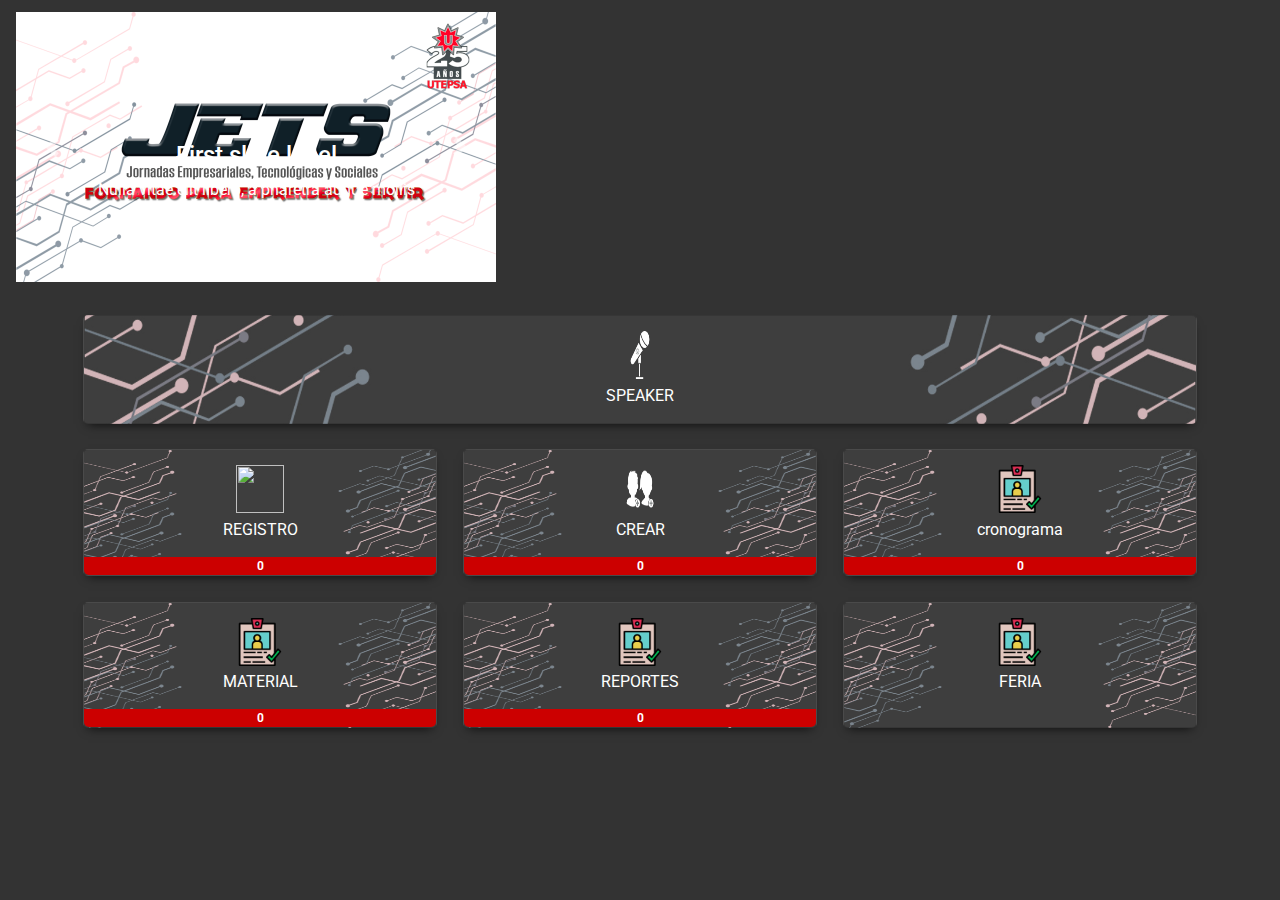
==== index.html @ b6a655db "26/07/2019 12:28" ====
<!DOCTYPE html>
<html lang="en">

<head>
  <meta charset="UTF-8">
  <meta name="viewport" content="width=device-width, initial-scale=1.0">
  <meta http-equiv="X-UA-Compatible" content="ie=edge">
  <title>JETS</title>
  <!-- External -->
  <link rel="stylesheet" href="./external/css/gijgo.min.css">
  <link rel="stylesheet" href="./external/css/bootstrap.min.css">
  <link rel="stylesheet" href="./external/css/bootstrap-grid.min.css">
  <link rel="stylesheet" href="./external/css/bootstrap-reboot.min.css">

  <!-- JETS -->
  <link rel="stylesheet" href="./css/principal.css">
  <link rel="stylesheet" href="./css/cuentaRegresiva.css">
  <link rel="stylesheet" href="./css/loader.css">
  <!-- <link rel="stylesheet" href="./css/cronograma.css"> -->
  <!-- Jquery -->
  <script src="./external/js/jquery-3.4.1.min.js"></script>
  <!-- jspdf nesesario -->
  <script type="text/javascript" src="https://cdnjs.cloudflare.com/ajax/libs/Base64/1.0.2/base64.js"></script>
  <script type="text/javascript" src="https://cdnjs.cloudflare.com/ajax/libs/sprintf/1.1.2/sprintf.js"></script>
  <script src="https://cdnjs.cloudflare.com/ajax/libs/jspdf/1.5.3/jspdf.debug.js"></script>
  <script type="text/javascript" src="https://cdnjs.cloudflare.com/ajax/libs/jspdf/1.5.3/jspdf.min.js"></script>
  
</head>

<body>
  <div class="loader-page"></div>
  <header>
    <ol class="breadcrumb">
      <div class="bd-example">
        <div id="carouselExampleCaptions" class="carousel slide" data-ride="carousel">
          <!-- <ol class="carousel-indicators">
                <li data-target="#carouselExampleCaptions" data-slide-to="0" class="active"></li>
                <li data-target="#carouselExampleCaptions" data-slide-to="1"></li>
                <li data-target="#carouselExampleCaptions" data-slide-to="2"></li>
              </ol> -->
          <div class="carousel-inner">
            <div class="carousel-item active">
              <img src="./img/Arte 3.jpg" class="d-block w-100 video" alt="...">
              <div class="carousel-caption d-none d-md-block">
                <h5>First slide label</h5>
                <p>Nulla vitae elit libero, a pharetra augue mollis interdum.</p>
              </div>
            </div>

            <div class="carousel-item">
              <img src="./img/Arte 1.jpg" class="d-block w-100 video" alt="...">
              <div class="carousel-caption d-none d-md-block">
                <h5>Third slide label</h5>
                <p>Praesent commodo cursus magna, vel scelerisque nisl consectetur.</p>
              </div>
            </div>

          </div>
          <a class="carousel-control-prev" href="#carouselExampleCaptions" role="button" data-slide="prev">
            <span class="carousel-control-prev-icon" aria-hidden="true"></span>
            <span class="sr-only">Previous</span>
          </a>
          <a class="carousel-control-next" href="#carouselExampleCaptions" role="button" data-slide="next">
            <span class="carousel-control-next-icon" aria-hidden="true"></span>
            <span class="sr-only">Next</span>
          </a>
        </div>
      </div>
    </ol>
  </header>

  <main>
    <div id="clock"></div>
    <div class="container">
      <div class="row">
        <div class="col-12 separacion">
          <div class="card text-white bg-secondary card-button" id="speaker">
            <div class="card-body">
              <div class="car-flex">
                <img class="icon" src="./external/icons/2.png" alt="" srcset="">
              </div>
              <p class="card-text car-flex">SPEAKER</p>
            </div>
          </div>
        </div>

      </div>
    </div>

    <div class="container">
      <div class="row">
        <div class="col-4 separacion">
          <div class="card text-white bg-secondary card-button reg" data-toggle="modal" data-target="#registro">
            <div class="card-body">
              <div class="car-flex">
                <img class="icon" src="./external/icons/1.png" alt="" srcset="">
              </div>
              <p class="card-text car-flex">REGISTRO</p>
            </div>
            <span id="totalreg" class="badge badge-danger badge-down">0</span>
          </div>
        </div>
        <div class="col-4 separacion">
          <div class="card text-white bg-secondary card-button reg" data-toggle="modal" data-target="#crearCuenta">
            <div class="card-body">
              <div class="car-flex">
                <img class="icon" src="./external/icons/3.png" alt="" srcset="">
              </div>
              <p class="card-text car-flex">CREAR</p>
            </div>
            <span id="totalcre" class="badge badge-danger badge-down" >0</span>
          </div>
        </div>
        <div class="col-4 separacion">
          <div class="card text-white bg-secondary card-button reg" id="cronograma">
            <div class="card-body">
              <div class="car-flex">
                <img class="icon" src="./external/icons/register.png" alt="" srcset=""></a>
              </div>
              <p class="card-text car-flex">cronograma</p>
            </div>
            <span class="badge badge-danger badge-down">0</span>
          </div>
        </div>
      </div>
    </div>

    <div class="container">
      <div class="row">
        <div class="col-4 separacion">
          <div class="card text-white bg-secondary card-button reg" data-toggle="modal" data-target="#material">
            <div class="card-body">
              <div class="car-flex">
                <img class="icon" src="./external/icons/register.png" alt="" srcset="">
              </div>
              <p class="card-text car-flex">MATERIAL</p>
            </div>
            <span id="totalreg" class="badge badge-danger badge-down">0</span>
          </div>
        </div>
        <div class="col-4 separacion">
          <div class="card text-white bg-secondary card-button reg" id="reportes">
            <div class="card-body">
              <div class="car-flex">
                <img class="icon" src="./external/icons/register.png" alt="" srcset="">
              </div>
              <p class="card-text car-flex">REPORTES</p>
            </div>
            <span id="totalreg" class="badge badge-danger badge-down">0</span>
          </div>
        </div>
        <div class="col-4 separacion">
          <div class="card text-white bg-secondary card-button reg" id="feria">
            <div class="card-body">
              <div class="car-flex">
                <img class="icon" src="./external/icons/register.png" alt="" srcset="">
              </div>
              <p class="card-text car-flex">FERIA</p>
            </div>
            <span id="totalreg" class="badge badge-danger badge-down borrar-bagde">0</span>
          </div>
        </div>
      </div>
    </div>



    <div class="modal fade" id="registro" tabindex="-1" role="dialog" aria-labelledby="exampleModalCenterTitle"
      aria-hidden="true">
      <div class="modal-dialog modal-dialog-centered" role="document">
        <div class="modal-content">
          <div class="modal-header">
            <h5 class="modal-title" id="exampleModalCenterTitle">REGISTRO</h5>
            <button type="button" class="close" data-dismiss="modal" aria-label="Close">
              <span aria-hidden="true">&times;</span>
            </button>
          </div>
          <div class="modal-body">
            <!-- <div class="flex-2">
                      <button type="button" class="btn btn-warning btn-2">Escanear</button>
                      
                  </div> -->

            <form>
              <div class="form-row ">
                <div class="col-6 separacion">
                  <button type="button" id="scan" class="btn btn-warning btn-full-width">Escanear</button>
                </div>
                <div class="col-6 separacion">
                  <input type="text" class="form-control" id="digitos" placeholder="Registro o CI">
                </div>
                <div class="col-12 separacion">
                  <button type="button" id="verificar" class="btn btn-primary form-control">Verificar</button>
                </div>
              </div>
              <span aria-hidden="true">&times;</span>

              <div class="form-row">
                <div class="col-12">
                  <h4 class="car-flex">Registrado: No</h4>
                </div>
              </div>
              <span aria-hidden="true">&times;</span>

              <div class="form-row " id="datos">
                <div class="col-3 separacion">
                  <label for="name" class="col-form-label">Nombre: </label>
                </div>
                <div class="col-9 separacion">
                  <input type="text" class="form-control" placeholder="Nombre" disabled="">
                </div>
                <div class="col-3 separacion">
                  <label for="name" class="col-form-label">Paterno: </label>
                </div>
                <div class="col-9 separacion">
                  <input type="text" class="form-control" placeholder="Apellido Paterno" disabled="">
                </div>
                <div class="col-3 separacion">
                  <label for="name" class="col-form-label">Materno: </label>
                </div>
                <div class="col-9 separacion">
                  <input type="text" class="form-control" placeholder="Apellido Materno" disabled="">
                </div>
                <div class="col-3 separacion">
                  <label for="name" class="col-form-label">CI: </label>
                </div>
                <div class="col-9 separacion">
                  <input type="text" class="form-control" placeholder="CI" disabled="">
                </div>
              </div>
            </form>

          </div>

          <div class="modal-footer ">
            <div class="form-row ">
              <div class="col-12 separacion ">
                <button type="button" id="credencial" class="btn btn-primary form-control">Credencial</button>
              </div>
              <div class="col-6 separacion">
                <button type="button" class="btn btn-secondary btn-full" data-dismiss="modal">Cancelar</button>

              </div>
              <div class="col-6 separacion">
                <button type="button" id="reg" class="btn btn-primary btn-full">Registrar</button>

              </div>
            </div>

          </div>
        </div>
      </div>
    </div>


    <div class="modal fade" id="crearCuenta" tabindex="-1" role="dialog" aria-labelledby="exampleModalCenterTitle"
      aria-hidden="true">
      <div class="modal-dialog modal-dialog-centered" role="document">
        <div class="modal-content">
          <div class="modal-header">
            <h5 class="modal-title" id="exampleModalCenterTitle">REGISTRO</h5>
            <button type="button" class="close" data-dismiss="modal" aria-label="Close">
              <span aria-hidden="true">&times;</span>
            </button>
          </div>
          <div class="modal-body">
            <!-- <div class="flex-2">
                      <button type="button" class="btn btn-warning btn-2">Escanear</button>
                      
                  </div> -->

            <form>
              <div class="form-row">
                <div class="col-3 separacion">
                  <label for="name" class="col-form-label">Nombre:</label>
                </div>
                <div class="col-9 separacion">
                  <input type="text" class="form-control" id="name" autocomplete="off" placeholder="Nombre">
                </div>
                <div class="col-3 separacion">
                  <label for="name" class="col-form-label">Paterno:</label>
                </div>
                <div class="col-9 separacion">
                  <input type="etextmail" class="form-control" id="paterno" autocomplete="off" placeholder="Apellido Paterno">
                </div>
                <div class="col-3 separacion">
                  <label for="name" class="col-form-label">Materno:</label>
                </div>
                <div class="col-9 separacion">
                  <input type="text" class="form-control" id="materno" autocomplete="off" placeholder="Apellido Materno">
                </div>
                <div class="col-3 separacion">
                  <label for="name" class="col-form-label">Genero:</label>
                </div>
                <div class="col-9 separacion">
                  <div class="custom-control custom-radio">
                    <input type="radio" id="M" name="customRadio" class="custom-control-input" checked="">
                    <label class="custom-control-label" for="M">Masculino</label>
                  </div>
                  <div class="custom-control custom-radio">
                    <input type="radio" id="F" name="customRadio" class="custom-control-input">
                    <label class="custom-control-label" for="F">Femenino</label>
                  </div>
                </div>
                <div class="col-3 separacion">
                  <label for="name" class="col-form-label">CI:</label>
                </div>
                <div class="col-9 separacion">
                  <input type="number" class="form-control" id="ci" autocomplete="off" placeholder="CI">
                </div>
                <div class="col-3 separacion">
                  <label for="name" class="col-form-label">Fecha:</label>
                </div>
                <div class="col-9 separacion">
                  <input id="datepicker" />
                </div>

                <div class="col-3 separacion">
                  <label for="name" class="col-form-label">Telefono:</label>
                </div>
                <div class="col-9 separacion">
                  <input type="number" class="form-control" id="phone" autocomplete="off" placeholder="Telefono">
                </div>
                <div class="col-3 separacion">
                  <label for="name" class="col-form-label">Email</label>
                </div>
                <div class="col-9 separacion">
                  <input type="email" class="form-control" id="email" autocomplete="off" placeholder="Email">
                </div>
                <div class="col-3 separacion">
                  <label for="name" class="col-form-label">Tipo</label>
                </div>
                <div class="col-9 separacion">
                  <select class="custom-select" id="tipo" data-target="#participante" aria-expanded="false"
                    aria-controls="collapseExample">
                    <option value="11" selected="" disabled>Tipo de Usuario</option>
                    <option value="1">Estudiante</option>
                    <option value="4">Invitado</option>
                    <option value="5">Externo</option>
                    <option value="6">Conferenciasta</option>
                    <option value="7">Jurado</option>
                    <option value="3">Vip</option>
                    <option value="9">Jefe de Carrera</option>
                    <option value="8">Staff</option>
                    <option value="10">Administrador</option>
                  </select>
                </div>
              </div>
              <div class="collapse form-row " id="participante">
                <div class="col-3 separacion">
                  <label for="name" class="col-form-label">Registro:</label>
                </div>
                <div class="col-9 separacion">
                  <input type="text" class="form-control" id="registroEstudiante" autocomplete="off" placeholder="Registro">
                </div>
              </div>
              <div class="collapse form-row " id="noParticipante">
                <div class="col-3 separacion">
                  <label for="name" class="col-form-label">Descrip:</label>
                </div>
                <div class="col-9 separacion">
                  <textarea class="form-control" id="descripcion" autocomplete="off" rows="2" style="margin-top: 0px; margin-bottom: 0px; "
                    placeholder="Descripcion"></textarea>
                </div>
              </div>
            </form>
          </div>

          <div class="modal-footer ">
            <button type="button" class="btn btn-secondary btn-2" id="cancelar-Cuenta" data-dismiss="modal">Cancelar</button>
            <button type="button" id="crear" class="btn btn-primary btn-2">Crear</button>
          </div>
        </div>
      </div>
    </div>


    <div class="modal fade" id="material" tabindex="-1" role="dialog" aria-labelledby="exampleModalCenterTitle"
      aria-hidden="true">
      <div class="modal-dialog modal-dialog-centered" role="document">
        <div class="modal-content">
          <div class="modal-header">
            <h5 class="modal-title" id="exampleModalCenterTitle">MATERIAL</h5>
            <button type="button" class="close" data-dismiss="modal" aria-label="Close">
              <span aria-hidden="true">&times;</span>
            </button>
          </div>
          <div class="modal-body">
            <form>
              <div class="form-row ">
                <div class="col-6 separacion">
                  <button type="button" id="scan" class="btn btn-warning btn-full-width">Escanear</button>
                </div>
                <div class="col-6 separacion">
                  <input type="text" class="form-control" id="digitosM" autocomplete="off" placeholder="Registro o CI">
                </div>
                <div class="col-12 separacion">
                  <button type="button" id="verificarM" class="btn btn-primary form-control">Verificar</button>
                </div>
                <span aria-hidden="true">&times;</span>

                <div class="col-12 separacion">
                    <button type="button" id="Entregas" class="btn btn-primary form-control">Fechas</button>
                </div>
              </div>
              <span aria-hidden="true">&times;</span>

              <div class="form-row " id="datosM">
                <div class="col-3 separacion">
                  <label for="name" class="col-form-label">Nombre: </label>
                </div>
                <div class="col-9 separacion">
                  <input type="text" class="form-control" placeholder="Nombre" disabled="">
                </div>
                <div class="col-3 separacion">
                  <label for="name" class="col-form-label">Paterno: </label>
                </div>
                <div class="col-9 separacion">
                  <input type="text" class="form-control" placeholder="Apellido Paterno" disabled="">
                </div>
                <div class="col-3 separacion">
                  <label for="name" class="col-form-label">Materno: </label>
                </div>
                <div class="col-9 separacion">
                  <input type="text" class="form-control" placeholder="Apellido Materno" disabled="">
                </div>
                <div class="col-3 separacion">
                  <label for="name" class="col-form-label">CI: </label>
                </div>
                <div class="col-9 separacion">
                  <input type="text" class="form-control" placeholder="CI" disabled="">
                </div>

              </div>
            </form>

          </div>
          <div class="modal-footer ">
            <button type="button" class="btn btn-secondary btn-2" data-dismiss="modal">Cancelar</button>
            <button type="button" id="reg" class="btn btn-primary btn-2">Registrar</button>
          </div>
        </div>
      </div>
    </div>
  </main>
  <script src="./external/js/bootstrap.bundle.min.js"></script>
  <script src="./external/js/gijgo.min.js"></script>
  <script src="./external/js/sweetalert2@8.js"></script>
  <!-- Principal -->
  <script type="text/javascript" src="cordova.js"></script>
  <script src="./js/reporte/qrcode.js"></script>
  <script src="./js/scanner.js"></script>
  <script src="./js/conexion/conexion.js"></script>
  <script src="./js/mod1/interface.js"></script>
  <script src="./js/mod1/app.js"></script>
  <script src="./js/index.js"></script>
  <script src="./js/mod2/crear.js"></script>
  <script src="./js/mod2/app_crear.js"></script>

  <script src="./js/mod3/interfaceM.js"></script>
  <script src="./js/mod3/appM.js"></script>


  <script src="./js/app.js"></script>

  <script src="./js/principal.js"></script>

</body>

</html>
---- external/css/gijgo.min.css ----
.gj-button-md,.gj-text-align-center{text-align:center}.gj-button-md,.gj-modal{overflow:hidden;outline:0}.gj-button-md,.gj-button-md-group{position:relative;vertical-align:middle}.gj-button,.gj-button-md,.gj-cursor-pointer{cursor:pointer}.gj-button{background-color:#f5f5f5;border:1px solid #ddd;color:#000;border-radius:3px;padding:6px 10px}.gj-unselectable{-webkit-touch-callout:none;-webkit-user-select:none;-khtml-user-select:none;-moz-user-select:none;-ms-user-select:none;user-select:none}.gj-row{display:-webkit-box;display:-ms-flexbox;display:flex;-ms-flex-wrap:wrap;flex-wrap:wrap}.gj-margin-left-5{margin-left:5px}.gj-margin-left-10{margin-left:10px}.gj-width-full{width:100%}.gj-font-size-16{font-size:16px}.gj-hidden{display:none}.gj-button-md{background:0 0;border:none;border-radius:2px;color:rgba(0,0,0,.87);height:36px;margin:0;min-width:64px;padding:0 16px;display:inline-block;font-family:Roboto,Helvetica,Arial,sans-serif;font-size:1rem;font-weight:500;text-transform:uppercase;letter-spacing:0;will-change:box-shadow;transition:box-shadow .2s cubic-bezier(.4,0,1,1),background-color .2s cubic-bezier(.4,0,.2,1),color .2s cubic-bezier(.4,0,.2,1);text-decoration:none;line-height:36px;-webkit-user-select:none;-moz-user-select:none;-ms-user-select:none;user-select:none}.gj-button-md:hover{background-color:rgba(158,158,158,.2)}.gj-button-md:disabled{color:rgba(0,0,0,.26);background:0 0}.gj-button-md .gj-icon,.gj-button-md .material-icons{vertical-align:middle}.gj-button-md.gj-button-md-icon{width:24px;height:31px;min-width:24px;padding:0;display:table}ul.gj-list-bootstrap li [data-role=image],ul.gj-list-md li [data-role=checkbox],ul.gj-list-md li [data-role=image]{height:24px;width:24px}.gj-button-md.gj-button-md-icon .gj-icon,.gj-button-md.gj-button-md-icon .material-icons{display:table-cell;margin-right:0;width:24px;height:24px}.gj-button-md.active{background-color:rgba(158,158,158,.4)}.gj-button-md-group{display:inline-block}.gj-textbox-md{border:none;border-bottom:1px solid rgba(0,0,0,.42);display:block;font-family:Helvetica,Arial,sans-serif;font-size:16px;line-height:16px;padding:4px 0;margin:0;width:100%;background:0 0;text-align:left;color:rgba(0,0,0,.87)}.gj-textbox-md:active,.gj-textbox-md:focus{border-bottom:2px solid rgba(0,0,0,.42);outline:0}.gj-textbox-md::placeholder{color:#8e8e8e}.gj-textbox-md:-ms-input-placeholder{color:#8e8e8e}.gj-textbox-md::-ms-input-placeholder{color:#8e8e8e}.gj-md-spacer-24{min-width:24px;width:24px;display:inline-block}.gj-md-spacer-32{min-width:32px;width:32px;display:inline-block}.gj-modal{position:fixed;top:0;right:0;bottom:0;left:0;z-index:1203;display:none;-webkit-overflow-scrolling:touch;background-color:rgba(0,0,0,.54118);transition:.2s ease opacity;will-change:opacity}ul.gj-list li [data-role=wrapper]{display:table;width:100%}ul.gj-list li [data-role=checkbox],ul.gj-list li [data-role=image]{display:table-cell;vertical-align:middle;text-align:center}ul.gj-list li [data-role=display]{display:table-cell;vertical-align:middle;cursor:pointer}ul.gj-list li [data-role=display]:empty:before{content:"\200b"}ul.gj-list-bootstrap{padding-left:0;margin-bottom:0}ul.gj-list-bootstrap li{padding:0}ul.gj-list-bootstrap li [data-role=wrapper]{padding:0 10px}ul.gj-list-bootstrap li [data-role=checkbox]{width:24px;padding:3px}ul.gj-list-bootstrap li [data-role=display]{padding:8px 0 8px 4px}.list-group-item.active ul li,.list-group-item.active:focus ul li,.list-group-item.active:hover ul li{text-shadow:none;color:initial}ul.gj-list-md{padding:0;list-style:none;line-height:24px;letter-spacing:0;color:#616161}.gj-picker-md,ul.gj-list-md li{font-family:Roboto,Helvetica,Arial,sans-serif;font-size:16px;font-weight:400;letter-spacing:.04em;line-height:1}ul.gj-list-md li{display:list-item;list-style-type:none;padding:0;min-height:unset;box-sizing:border-box;align-items:center;cursor:default;overflow:hidden;-webkit-flex-direction:row;-ms-flex-direction:row;flex-direction:row;-webkit-flex-wrap:nowrap;-ms-flex-wrap:nowrap;flex-wrap:nowrap}ul.gj-list-md li [data-role=display]{padding:8px 0 8px 5px;order:0;flex-grow:2;text-decoration:none;box-sizing:border-box;align-items:center;text-align:left;color:rgba(0,0,0,.87)}ul.gj-list-md li.disabled>[data-role=wrapper]>[data-role=display]{color:#9E9E9E}.gj-list-md-active{background:#e0e0e0;color:#3f51b5}.gj-picker{position:absolute;z-index:1203;background-color:#fff}.gj-picker .selected{color:#fff}.gj-picker-md{color:rgba(0,0,0,.87);border:1px solid #E0E0E0}.gj-modal .gj-picker-md{border:0}.gj-picker-md [role=header]{color:rgba(255,255,255,.54);display:flex;background:#2196f3;align-items:baseline;user-select:none;justify-content:center}.gj-picker-md [role=footer]{float:right;padding:10px}.gj-picker-md [role=footer] button.gj-button-md{color:#2196f3;font-weight:700;font-size:13px}.gj-picker-bootstrap{border:1px solid #E0E0E0}.gj-picker-bootstrap .selected{color:#888}.gj-picker-bootstrap [role=header]{background:#eee;color:#AAA}@font-face{font-family:gijgo-material;src:url(../fonts/gijgo-material.eot?235541);src:url(../fonts/gijgo-material.eot?235541#iefix) format('embedded-opentype'),url(../fonts/gijgo-material.ttf?235541) format('truetype'),url(../fonts/gijgo-material.woff?235541) format('woff'),url(../fonts/gijgo-material.svg?235541#gijgo-material) format('svg');font-weight:400;font-style:normal}.gj-icon{font-family:gijgo-material!important;font-size:24px;speak:none;font-style:normal;font-weight:400;font-variant:normal;text-transform:none;line-height:1;letter-spacing:0;-webkit-font-feature-settings:"liga";-moz-font-feature-settings:"liga=1";-moz-font-feature-settings:"liga";-ms-font-feature-settings:"liga" 1;font-feature-settings:"liga";-webkit-font-variant-ligatures:discretionary-ligatures;font-variant-ligatures:discretionary-ligatures;-webkit-font-smoothing:antialiased;-moz-osx-font-smoothing:grayscale}.gj-icon.undo:before{content:"\e900"}.gj-icon.vertical-align-top:before{content:"\e901"}.gj-icon.vertical-align-center:before{content:"\e902"}.gj-icon.vertical-align-bottom:before{content:"\e903"}.gj-icon.arrow-dropup:before{content:"\e904"}.gj-icon.clock:before{content:"\e905"}.gj-icon.refresh:before{content:"\e906"}.gj-icon.last-page:before{content:"\e907"}.gj-icon.first-page:before{content:"\e908"}.gj-icon.cancel:before{content:"\e909"}.gj-icon.clear:before{content:"\e90a"}.gj-icon.check-circle:before{content:"\e90b"}.gj-icon.delete:before{content:"\e90c"}.gj-icon.arrow-upward:before{content:"\e90d"}.gj-icon.arrow-forward:before{content:"\e90e"}.gj-icon.arrow-downward:before{content:"\e90f"}.gj-icon.arrow-back:before{content:"\e910"}.gj-icon.list-numbered:before{content:"\e911"}.gj-icon.list-bulleted:before{content:"\e912"}.gj-icon.indent-increase:before{content:"\e913"}.gj-icon.indent-decrease:before{content:"\e914"}.gj-icon.redo:before{content:"\e915"}.gj-icon.align-right:before{content:"\e916"}.gj-icon.align-left:before{content:"\e917"}.gj-icon.align-justify:before{content:"\e918"}.gj-icon.align-center:before{content:"\e919"}.gj-icon.strikethrough:before{content:"\e91a"}.gj-icon.italic:before{content:"\e91b"}.gj-icon.underlined:before{content:"\e91c"}.gj-icon.bold:before{content:"\e91d"}.gj-icon.arrow-dropdown:before{content:"\e91e"}.gj-icon.done:before{content:"\e91f"}.gj-icon.pencil:before{content:"\e920"}.gj-icon.minus:before{content:"\e921"}.gj-icon.plus:before{content:"\e922"}.gj-icon.chevron-up:before{content:"\e923"}.gj-icon.chevron-right:before{content:"\e924"}.gj-icon.chevron-down:before{content:"\e925"}.gj-icon.chevron-left:before{content:"\e926"}.gj-icon.event:before{content:"\e927"}.gj-draggable{cursor:move}.gj-resizable-handle{position:absolute;font-size:.1px;display:block;-ms-touch-action:none;touch-action:none;z-index:1203}.gj-dialog-bootstrap [data-role=title],.gj-dialog-bootstrap4 [data-role=title]{display:inline}.gj-dialog-bootstrap,.gj-dialog-bootstrap4,.gj-dialog-md{z-index:1202;overflow:hidden}.gj-resizable-n{cursor:n-resize;height:7px;width:100%;top:-5px;left:0}.gj-resizable-e{cursor:e-resize;width:7px;right:-5px;top:0;height:100%}.gj-resizable-s{cursor:s-resize;height:7px;width:100%;bottom:-5px;left:0}.gj-resizable-w{cursor:w-resize;width:7px;left:-5px;top:0;height:100%}.gj-resizable-se{cursor:se-resize;width:12px;height:12px;right:1px;bottom:1px}.gj-resizable-sw{cursor:sw-resize;width:9px;height:9px;left:-5px;bottom:-5px}.gj-resizable-nw{cursor:nw-resize;width:9px;height:9px;left:-5px;top:-5px}.gj-resizable-ne{cursor:ne-resize;width:9px;height:9px;right:-5px;top:-5px}.gj-dialog-footer{position:absolute;bottom:0;width:100%;margin-top:0}.gj-dialog-scrollable [data-role=body]{overflow-x:hidden;overflow-y:scroll}.gj-dialog-bootstrap [data-role=close]{line-height:1.42857143}.gj-dialog-bootstrap4 [data-role=close]{line-height:1.5}.gj-dialog-md{background-color:#FFF;border:none;box-shadow:0 11px 15px -7px rgba(0,0,0,.2),0 24px 38px 3px rgba(0,0,0,.14),0 9px 46px 8px rgba(0,0,0,.12);box-sizing:border-box;position:relative;display:-webkit-box;display:-webkit-flex;display:-ms-flexbox;display:flex;-webkit-box-orient:vertical;-webkit-box-direction:normal;-webkit-flex-direction:column;-ms-flex-direction:column;flex-direction:column;-webkit-background-clip:padding-box;background-clip:padding-box;outline:0}.gj-dialog-md-header{padding:24px 24px 0;font-family:Roboto,Helvetica,Arial,sans-serif}.gj-dialog-md-title{margin:0;font-weight:400;display:inline;line-height:28px;font-size:20px}.gj-dialog-md-close{-webkit-appearance:none;padding:0;cursor:pointer;background:0 0;border:0;float:right;line-height:28px;font-size:28px}.gj-dialog-md-body{padding:20px 24px 24px;color:rgba(0,0,0,.54);font-family:Helvetica,Arial,sans-serif;font-size:14px;font-weight:400;line-height:20px}.gj-dialog-md-footer{padding:8px 8px 8px 24px;display:-webkit-flex;display:-ms-flexbox;display:flex;-webkit-flex-direction:row-reverse;-ms-flex-direction:row-reverse;flex-direction:row-reverse;-webkit-flex-wrap:wrap;-ms-flex-wrap:wrap;flex-wrap:wrap;box-sizing:border-box}.gj-dialog-md-footer>:first-child{margin-right:0}.gj-dialog-md-footer>*{margin-right:8px;height:36px}DIV.gj-grid-wrapper{margin:auto;position:relative;clear:both;z-index:1}TABLE.gj-grid{margin:auto;border-collapse:collapse;width:100%;table-layout:fixed}TABLE.gj-grid THEAD TH [data-role=selectAll]{margin:auto}table.gj-grid-bootstrap thead th [data-role=sorticon],table.gj-grid-md thead th [data-role=sorticon]{margin-left:5px}TABLE.gj-grid THEAD TH [data-role=title],TABLE.gj-grid THEAD TH [data-role=sorticon]{display:inline-block}TABLE.gj-grid THEAD TH{overflow:hidden;text-overflow:ellipsis}TABLE.gj-grid.autogrow-header-row THEAD TH{overflow:auto;text-overflow:initial;white-space:pre-wrap;-ms-word-break:break-word;word-break:break-word}TABLE.gj-grid>tbody>tr>td{overflow:hidden;position:relative}table.gj-grid tbody div[data-role=display]{vertical-align:middle;text-indent:0;white-space:pre-wrap;-ms-word-break:break-word;word-break:break-word}table.gj-grid.fixed-body-rows tbody div[data-role=display]{overflow:hidden;text-overflow:ellipsis;white-space:nowrap;-ms-word-break:initial;word-break:initial}table.gj-grid tfoot DIV[data-role=display]{vertical-align:middle;text-indent:0;display:flex}TABLE.gj-grid .fa{padding:2px}TABLE.gj-grid>tbody>tr>td>div{padding:2px;overflow:hidden}DIV.gj-grid-wrapper DIV.gj-grid-loading-cover{background:#BBB;opacity:.5;position:absolute;vertical-align:middle}DIV.gj-grid-wrapper DIV.gj-grid-loading-text{position:absolute;font-weight:700}table.gj-grid-bootstrap thead th{background-color:#f5f5f5;vertical-align:middle}table.gj-grid-bootstrap thead th [data-role=sorticon] i.gj-icon,table.gj-grid-bootstrap thead th [data-role=sorticon] i.material-icons{position:absolute;font-size:20px;top:15px}table.gj-grid-bootstrap tbody tr td div[data-role=display]{padding:0}.gj-grid-bootstrap-4 .gj-checkbox-bootstrap{display:inline-block;padding-top:2px}.gj-grid-bootstrap-4 tbody tr.active{background-color:rgba(0,0,0,.075)}.gj-grid-md{position:relative;border:1px solid #e0e0e0;border-collapse:collapse;white-space:nowrap;font-size:13px;font-family:Roboto,Helvetica,Arial,sans-serif;background-color:#fff}.gj-grid-md td:first-of-type,.gj-grid-md th:first-of-type{padding-left:24px}.gj-grid-md td,.gj-grid-md th{padding:12px 18px;position:relative;box-sizing:border-box}.gj-grid-md th{vertical-align:bottom;font-weight:700;line-height:31px;letter-spacing:0;height:56px;font-size:12px;color:rgba(0,0,0,.54);text-align:right}.gj-grid-md td{height:48px;border-top:1px solid #e0e0e0;border-bottom:1px solid #e0e0e0;text-align:left;color:rgba(0,0,0,.87)}.gj-grid-bootstrap tbody tr.gj-grid-top-border td,.gj-grid-md tbody tr.gj-grid-top-border td{border-top:2px solid #777}.gj-grid-bootstrap tbody tr.gj-grid-bottom-border td,.gj-grid-md tbody tr.gj-grid-bottom-border td{border-bottom:2px solid #777}.gj-grid-md tbody tr{position:relative;height:48px;transition-duration:.28s;transition-timing-function:cubic-bezier(.4,0,.2,1);transition-property:background-color}.gj-grid-md tbody tr:hover{background-color:#EEE}.gj-grid-md tbody tr.gj-grid-md-select{background-color:#F5F5F5}table.gj-grid-md thead th [data-role=sorticon] i.gj-icon,table.gj-grid-md thead th [data-role=sorticon] i.material-icons{position:absolute;font-size:16px;top:19px}table.gj-grid-md thead th.gj-grid-select-all{padding-bottom:3px}@media only all{td.display-1120,td.display-320,td.display-480,td.display-640,td.display-800,td.display-960,th.display-1120,th.display-320,th.display-480,th.display-640,th.display-800,th.display-960{display:none}}@media screen and (min-width:20em){TABLE.gj-grid-bootstrap td.display-320,TABLE.gj-grid-bootstrap th.display-320{display:table-cell}}@media screen and (min-width:30em){TABLE.gj-grid-bootstrap td.display-480,TABLE.gj-grid-bootstrap th.display-480{display:table-cell}}@media screen and (min-width:40em){TABLE.gj-grid-bootstrap td.display-640,TABLE.gj-grid-bootstrap th.display-640{display:table-cell}}@media screen and (min-width:50em){TABLE.gj-grid-bootstrap td.display-800,TABLE.gj-grid-bootstrap th.display-800{display:table-cell}}@media screen and (min-width:60em){TABLE.gj-grid-bootstrap td.display-960,TABLE.gj-grid-bootstrap th.display-960{display:table-cell}}@media screen and (min-width:70em){TABLE.gj-grid-bootstrap td.display-1120,TABLE.gj-grid-bootstrap th.display-1120{display:table-cell}}.gj-grid-md tfoot tr th{padding-right:14px}.gj-grid-md tfoot tr[data-role=pager] .gj-grid-mdl-pager-label{padding-left:5px;padding-right:5px}.gj-grid-md tfoot tr[data-role=pager] .gj-dropdown-md{margin-left:12px}.gj-grid-md tfoot tr[data-role=pager] .gj-dropdown-md [role=presenter]{font-size:12px;font-weight:700;color:rgba(0,0,0,.54)}.gj-grid-md tfoot tr[data-role=pager] .gj-dropdown-md [role=presenter] [role=display]{text-align:right}.gj-grid-md tfoot tr[data-role=pager] .gj-grid-md-limit-select{margin-left:10px;font-size:12px;font-weight:700;color:rgba(0,0,0,.54)}.gj-grid-bootstrap tfoot tr[data-role=pager] th{line-height:30px;background-color:#f5f5f5}.gj-grid-bootstrap tfoot tr[data-role=pager] th>div>button,.gj-grid-bootstrap tfoot tr[data-role=pager] th>div>div{margin-right:5px}.gj-grid-bootstrap-4 tfoot tr[data-role=pager] th>div button{height:34px}.gj-grid-bootstrap-4 tfoot tr[data-role=pager] th div .gj-dropdown-bootstrap-4 .gj-dropdown-expander-mi .gj-icon{top:5px}.gj-grid-bootstrap-3 tfoot tr[data-role=pager] th>div>input{margin-right:5px;width:40px;text-align:right;display:inline-block;font-weight:700}.gj-grid-bootstrap-4 tfoot tr[data-role=pager] th>div>div.input-group{width:40px}.gj-grid-bootstrap-4 tfoot tr[data-role=pager] th>div>div.input-group input{text-align:right;font-weight:700;height:34px;padding-top:2px;padding-bottom:6px}.gj-grid-bootstrap tfoot tr[data-role=pager] th>div>select{display:inline-block;margin-right:5px;width:60px}.gj-grid-bootstrap tfoot tr[data-role=pager] th .gj-dropdown-bootstrap .gj-list-bootstrap [data-role=display]{line-height:14px}.gj-grid-bootstrap tfoot tr[data-role=pager] th .gj-dropdown-bootstrap [role=presenter] [role=display]{font-weight:700}.gj-grid-bootstrap tfoot tr[data-role=pager] th .gj-dropdown-bootstrap-3 [role=presenter]{padding:2px 8px}.gj-grid-bootstrap tfoot tr[data-role=pager] th .gj-dropdown-bootstrap-4 [role=presenter]{padding:1px 8px}.gj-grid thead tr th div.gj-grid-column-resizer-wrapper{position:relative;width:100%;height:0;top:0;left:0;padding:0}span.gj-grid-column-resizer{position:absolute;right:0;width:10px;top:-100px;height:300px;z-index:1203;cursor:e-resize}.gj-grid-resize-cursor{cursor:e-resize}.gj-grid-md tbody tr td.gj-grid-left-border,.gj-grid-md thead tr th.gj-grid-left-border{border-left:3px solid #777}.gj-grid-md tbody tr td.gj-grid-right-border,.gj-grid-md thead tr th.gj-grid-right-border{border-right:3px solid #777}.gj-grid-bootstrap tbody tr td.gj-grid-left-border,.gj-grid-bootstrap thead tr th.gj-grid-left-border{border-left:5px solid #ddd}.gj-grid-bootstrap tbody tr td.gj-grid-right-border,.gj-grid-bootstrap thead tr th.gj-grid-right-border{border-right:5px solid #ddd}.gj-dirty{position:absolute;top:0;left:0;border-style:solid;border-width:3px;border-color:red transparent transparent red;padding:0;overflow:hidden;vertical-align:top}.gj-grid-md tbody tr td.gj-grid-management-column{padding:3px}.gj-grid-md tbody tr td[data-mode=edit]{padding:0 18px}.gj-grid-bootstrap tbody tr td[data-mode=edit],.gj-grid-bootstrap tbody tr td[data-mode=edit] [data-role=edit],.gj-grid-md tbody .gj-dropdown-md [role=presenter] [role=display]{padding:0}.gj-grid-bootstrap-3 tbody tr td.gj-grid-management-column{padding:3px}.gj-grid-bootstrap-3 tbody tr td[data-mode=edit]{height:38px}.gj-grid-bootstrap-3 tbody tr td[data-mode=edit] [data-role=edit] input[type=text]{height:37px;padding:8px}.gj-grid-bootstrap-3 tbody tr td[data-mode=edit] .gj-dropdown-bootstrap [role=presenter]{border:0;border-radius:0;height:37px;padding-left:8px}.gj-grid-bootstrap-3 tbody tr td[data-mode=edit] .gj-datepicker-bootstrap{height:37px}.gj-grid-bootstrap-3 tbody tr td[data-mode=edit] .gj-datepicker-bootstrap [role=input]{height:37px;border:0;border-radius:0}.gj-grid-bootstrap-3 tbody tr td[data-mode=edit] .gj-datepicker-bootstrap [role=right-icon]{border:0;border-radius:0}.gj-grid-bootstrap-3 tbody tr td[data-mode=edit] .gj-checkbox-bootstrap{display:inline-block;padding-top:10px;height:32px}.gj-grid-bootstrap-4 tbody tr td.gj-grid-management-column{padding:6px}.gj-grid-bootstrap-4 tbody tr td[data-mode=edit] [data-role=edit] input[type=text]{height:48px;padding-left:12px}.gj-grid-bootstrap-4 tbody tr td[data-mode=edit] .gj-dropdown-bootstrap [role=presenter]{border:0;border-radius:0;height:48px;padding-left:12px;font-family:-apple-system,system-ui,BlinkMacSystemFont,"Segoe UI",Roboto,"Helvetica Neue",Arial,sans-serif}.gj-grid-bootstrap-4 tbody tr td[data-mode=edit] .gj-dropdown-bootstrap-4 [role=expander].gj-dropdown-expander-mi .gj-icon,.gj-grid-bootstrap-4 tbody tr td[data-mode=edit] .gj-dropdown-bootstrap-4 [role=expander].gj-dropdown-expander-mi .material-icons{top:13px}.gj-grid-bootstrap-4 tbody tr td[data-mode=edit] .gj-datepicker-bootstrap{height:48px}.gj-grid-bootstrap-4 tbody tr td[data-mode=edit] .gj-datepicker-bootstrap [role=input]{height:48px;border:0;border-radius:0}.gj-grid-bootstrap-4 tbody tr td[data-mode=edit] .gj-datepicker-bootstrap [role=right-icon]{background-color:#fff}.gj-grid-bootstrap-4 tbody tr td[data-mode=edit] .gj-datepicker-bootstrap [role=right-icon] button{border:0;border-radius:0;width:43px;position:relative}.gj-grid-bootstrap-4 tbody tr td[data-mode=edit] .gj-datepicker-bootstrap [role=right-icon] .gj-icon,.gj-grid-bootstrap-4 tbody tr td[data-mode=edit] .gj-datepicker-bootstrap [role=right-icon] .material-icons{top:13px;left:10px;font-size:24px}.gj-grid-bootstrap-4 tbody tr td[data-mode=edit] .gj-checkbox-bootstrap{display:inline-block;padding-top:15px;height:42px}.gj-grid-md thead tr[data-role=filter] th{border-top:1px solid #e0e0e0}div.gj-grid-wrapper div.gj-grid-bootstrap-toolbar{background-color:#f5f5f5;padding:8px;font-weight:700;border:1px solid #ddd}div.gj-grid-wrapper div.gj-grid-bootstrap-4-toolbar{background-color:#f5f5f5;padding:12px;font-weight:700;border:1px solid #ddd}div.gj-grid-wrapper div.gj-grid-md-toolbar{font-weight:700;font-size:24px;font-family:Helvetica,Arial,sans-serif;background-color:#fff;border-top:1px solid #e0e0e0;border-left:1px solid #e0e0e0;border-right:1px solid #e0e0e0;border-bottom:0;border-collapse:collapse;padding:0 18px;line-height:56px}.gj-checkbox-bootstrap,.gj-checkbox-md{min-width:0;font-weight:400;text-align:center;position:relative}table.gj-grid-scrollable tbody{overflow-y:auto;overflow-x:hidden;display:block}table.gj-grid-md.gj-grid-scrollable{border-bottom:0}table.gj-grid-md.gj-grid-scrollable tbody{border-right:1px solid #e0e0e0;border-bottom:1px solid #e0e0e0}table.gj-grid-md.gj-grid-scrollable tfoot{border-bottom:1px solid #e0e0e0}table.gj-grid-bootstrap.gj-grid-scrollable{border-bottom:0}table.gj-grid-bootstrap.gj-grid-scrollable tbody{border-right:1px solid #ddd;border-bottom:1px solid #ddd}table.gj-grid-bootstrap.gj-grid-scrollable tbody tr[data-role=row]:first-child td{border-top:0}table.gj-grid-bootstrap.gj-grid-scrollable tbody tr[data-role=row] td:first-child{border-left:0}table.gj-grid-bootstrap.gj-grid-scrollable tbody tr[data-role=row] td:last-child{border-right:0}table.gj-grid-bootstrap.gj-grid-scrollable tfoot{border-bottom:1px solid #ddd}ul.gj-list li [data-role=spacer]{display:table-cell}ul.gj-list li [data-role=expander]{display:table-cell;vertical-align:middle;text-align:center;cursor:pointer}[data-type=tree] ul li [data-role=expander].gj-tree-font-awesome-expander,[data-type=tree] ul li [data-role=expander].gj-tree-glyphicons-expander,[data-type=tree] ul li [data-role=expander].gj-tree-material-icons-expander{width:24px}[data-type=tree] ul li [data-role=expander].gj-tree-glyphicons-expander .glyphicon{top:4px;height:24px}.gj-tree-bootstrap-3 ul.gj-list-bootstrap li{border:0;border-radius:0;color:#333}.gj-tree-bootstrap-3 ul.gj-list-bootstrap li.active{color:#fff}.gj-tree-bootstrap-3 ul.gj-list-bootstrap li.disabled{color:#777;background-color:#eee}.gj-tree-bootstrap-4 ul.gj-list-bootstrap li{border:0;border-radius:0;color:#212529}.gj-tree-bootstrap-4 ul.gj-list-bootstrap li.active{color:#fff}.gj-tree-bootstrap-4 ul.gj-list-bootstrap li.disabled{color:#868e96}.gj-tree-bootstrap-4 ul.gj-list-bootstrap li ul.gj-list-bootstrap{width:100%}.gj-tree-bootstrap-border ul.gj-list-bootstrap li{border:1px solid #ddd}.gj-tree-bootstrap-border ul.gj-list-bootstrap li ul.gj-list-bootstrap li{border-left:0;border-right:0}.gj-tree-bootstrap-border ul.gj-list-bootstrap li:first-child{border-top-left-radius:4px;border-top-right-radius:4px}.gj-tree-bootstrap-border ul.gj-list-bootstrap li:last-child{border-bottom-left-radius:4px;border-bottom-right-radius:4px}.gj-tree-bootstrap-border ul.gj-list-bootstrap li ul.gj-list-bootstrap li:first-child{border-top-left-radius:0;border-top-right-radius:0}.gj-tree-bootstrap-border ul.gj-list-bootstrap li ul.gj-list-bootstrap li:last-child{border-bottom:0;border-bottom-left-radius:0;border-bottom-right-radius:0}ul.gj-list-bootstrap li [data-role=expander].gj-tree-material-icons-expander{padding-top:8px;padding-bottom:4px}.gj-tree-drag-el,.gj-tree-drag-el li{padding:0;margin:0}ul.gj-list-bootstrap li [data-role=expander].gj-tree-material-icons-expander .gj-icon{width:24px;height:24px}ul.gj-list-md li.disabled>[data-role=wrapper]>[data-role=expander]{color:#9E9E9E}.gj-tree-md-border ul.gj-list-md li{border:1px solid #616161;margin-bottom:-1px}.gj-tree-md-border ul.gj-list-md li ul.gj-list-md li{border-left:0;border-right:0}.gj-tree-md-border ul.gj-list-md li ul.gj-list-md li:last-child{border-bottom:0}.gj-tree-drop-above{border-top:1px solid #000}.gj-tree-bootstrap-3 ul.gj-list-bootstrap li [data-role=wrapper].drop-above,.gj-tree-bootstrap-4 ul.gj-list-bootstrap li [data-role=wrapper].drop-above{border-top:2px solid #000}.gj-tree-drop-below{border-bottom:1px solid #000}.gj-tree-bootstrap-3 ul.gj-list-bootstrap li [data-role=wrapper].drop-below,.gj-tree-bootstrap-4 ul.gj-list-bootstrap li [data-role=wrapper].drop-below{border-bottom:2px solid #000}.gj-tree-drag-el{z-index:1203}.gj-tree-drag-el [data-role=wrapper]{cursor:move;display:table}.gj-tree-drag-el [data-role=indicator]{width:14px;padding:0 3px;display:table-cell;vertical-align:middle;text-align:center}.gj-tree-bootstrap-drag-el li.list-group-item{border:0;background:unset}.gj-tree-bootstrap-drag-el [data-role=indicator],.gj-tree-md-drag-el [data-role=indicator]{width:24px;height:24px;padding:0}.gj-checkbox-bootstrap{font-size:0;margin:0;width:18px;height:18px;display:inline}.gj-checkbox-bootstrap input[type=checkbox]{display:none;margin-bottom:-12px}.gj-checkbox-bootstrap span{background:#fff;display:block;content:" ";width:18px;height:18px;line-height:11px;font-size:11px;padding:2px;color:#555;border:1px solid #CCC;border-radius:3px;transition:box-shadow .2s linear,border-color .2s linear;cursor:pointer;margin:auto}.gj-checkbox-bootstrap input[type=checkbox]:focus+span:before{outline:0;box-shadow:0 0 0 0 #66afe9,0 0 6px rgba(102,175,233,.6);border-color:#66afe9}.gj-datepicker-bootstrap :active,.gj-datepicker-bootstrap :focus,.gj-timepicker-bootstrap :active,.gj-timepicker-bootstrap :focus{box-shadow:none}.gj-checkbox-bootstrap input[type=checkbox][disabled]+span{opacity:.6;cursor:not-allowed}.gj-checkbox-bootstrap.gj-checkbox-bootstrap-4 span{line-height:16px;padding:0}.gj-checkbox-bootstrap-4.gj-checkbox-material-icons input[type=checkbox]:checked+span:after,.gj-checkbox-bootstrap-4.gj-checkbox-material-icons input[type=checkbox]:indeterminate+span:after{font-size:16px}.gj-checkbox-md{font-size:0;margin:0;width:16px;height:16px}.gj-checkbox-md input[type=checkbox]{display:none;margin-bottom:-12px}.gj-checkbox-md span{display:inline-block;box-sizing:border-box;width:16px;height:16px;margin:0;cursor:pointer;overflow:hidden;border:2px solid #616161;border-radius:2px;z-index:2}.gj-checkbox-md input[type=checkbox]:checked+span{border:2px solid #536DFE}.gj-checkbox-md input[type=checkbox]:checked+span:after{color:#FFF;background-color:#536DFE;position:absolute;left:1px;top:-15px}.gj-checkbox-md input[type=checkbox]:indeterminate+span{border:2px solid #616161}.gj-checkbox-md input[type=checkbox]:indeterminate+span:after{color:#616161;position:absolute;left:1px;top:-15px}.gj-checkbox-md input[type=checkbox][disabled]+span{border:2px solid #9E9E9E}.gj-editor-md,.gj-editor-md [role=body]{border:1px solid rgba(158,158,158,.2)}.gj-checkbox-md input[type=checkbox][disabled]+span:after{background-color:#9E9E9E}.gj-checkbox-md input[type=checkbox][disabled]:indeterminate+span:after{color:#FFF}.gj-checkbox-material-icons input[type=checkbox]:checked+span:after{content:"\e91f";font-size:14px;font-weight:700;white-space:pre}.gj-checkbox-material-icons input[type=checkbox]:indeterminate+span:after{content:"\e921";font-size:14px;font-weight:700;white-space:pre}.gj-checkbox-glyphicons input[type=checkbox]:checked+span:after{display:inline-block;font-family:'Glyphicons Halflings';content:"\e013 "}.gj-checkbox-glyphicons input[type=checkbox]:indeterminate+span:after{display:inline-block;font-family:'Glyphicons Halflings';content:"\2212 ";padding-right:1px}.gj-checkbox-fontawesome .fa{font-size:14px}.gj-checkbox-bootstrap.gj-checkbox-fontawesome .fa{line-height:18px}.gj-checkbox-fontawesome input[type=checkbox]:checked+span:before{content:"\f00c "}.gj-checkbox-fontawesome input[type=checkbox]:indeterminate+span:before{content:"\f068 "}.gj-editor [role=body]{overflow:auto;outline:transparent solid 0;box-sizing:border-box}.gj-editor-md{padding:7px;font-family:Roboto,Helvetica,Arial,sans-serif;font-size:14px;font-weight:500;letter-spacing:0}.gj-editor-md [role=toolbar]{margin-bottom:7px}.gj-editor-md [role=toolbar] .gj-button-md{min-width:54px;margin-right:5px}.gj-editor-md [role=toolbar] .gj-button-md .gj-icon{width:24px;height:24px}.gj-editor-bootstrap,.gj-editor-bootstrap [role=body]{border:1px solid #eceeef}.gj-editor-md p{margin:0;padding:0}.gj-editor-md blockquote{font-size:14px}.gj-editor-bootstrap{padding:7px}.gj-editor-bootstrap [role=toolbar]{margin-bottom:7px}.gj-editor-bootstrap [role=toolbar] .btn-group{margin-right:10px}.gj-editor-bootstrap [role=toolbar] button{height:36px}.gj-editor-bootstrap p{margin:0;padding:0}.gj-editor-bootstrap blockquote{font-size:14px}.gj-datepicker-md,.gj-dropdown-md [role=presenter]{font-family:Roboto,Helvetica,Arial,sans-serif;font-size:16px;font-weight:400;letter-spacing:.04em}.gj-dropdown{position:relative;border-collapse:separate}.gj-dropdown [role=presenter]{display:table;cursor:pointer;outline:0;position:relative}.gj-dropdown [role=presenter] [role=display]{display:table-cell;text-align:left;width:100%}.gj-dropdown [role=presenter] [role=expander]{display:table-cell;vertical-align:middle;text-align:center;width:24px;height:24px}.gj-dropdown-md [role=presenter]{line-height:1;color:rgba(0,0,0,.87);padding:0;border:0;border-bottom:1px solid rgba(0,0,0,.42);background:0 0}.gj-dropdown-md [role=presenter]:active,.gj-dropdown-md [role=presenter]:focus{border-bottom:2px solid rgba(0,0,0,.42)}.gj-dropdown-md [role=presenter] [role=display]{padding:4px 0;line-height:18px}.gj-dropdown-md [role=presenter] [role=display] .placeholder{color:#8e8e8e}.gj-dropdown-list-md{position:absolute;top:0;left:0;background-color:#f5f5f5;color:#000;margin:0;z-index:1203}.gj-dropdown-list-md li.active,.gj-dropdown-list-md li:hover{background-color:#eee}.gj-dropdown-bootstrap [role=presenter] [role=display]{padding-right:5px}.gj-dropdown-bootstrap [role=presenter] [role=expander]{padding-left:5px}.gj-dropdown-bootstrap [role=presenter] [role=expander].gj-dropdown-expander-mi{width:24px}.gj-dropdown-bootstrap-3 [role=presenter] [role=display]{line-height:20px}.gj-dropdown-bootstrap-3 [role=presenter] [role=display] .placeholder{color:#9999b3}.gj-dropdown-bootstrap-3 [role=presenter] [role=expander]{width:20px;height:20px}.gj-dropdown-bootstrap-3 [role=presenter] [role=expander].gj-dropdown-expander-mi .gj-icon,.gj-dropdown-bootstrap-3 [role=presenter] [role=expander].gj-dropdown-expander-mi .material-icons{top:5px;right:10px;position:absolute}.gj-dropdown-bootstrap-4 [role=presenter]{border:1px solid #ced4da}.gj-dropdown-bootstrap-4 [role=presenter] [role=display]{line-height:24px}.gj-dropdown-bootstrap-4 [role=presenter] [role=expander].gj-dropdown-expander-mi .gj-icon,.gj-dropdown-bootstrap-4 [role=presenter] [role=expander].gj-dropdown-expander-mi .material-icons{top:7px;right:10px;position:absolute}.gj-dropdown-list-bootstrap{position:absolute;top:32px;left:0;margin:0;z-index:1203}.gj-datepicker [role=input]::-ms-clear{display:none}.gj-datepicker [role=right-icon]{cursor:pointer}.gj-picker div[role=navigator]{display:-webkit-box;display:-ms-flexbox;display:flex;-ms-flex-wrap:wrap;flex-wrap:wrap}.gj-picker div[role=navigator] div{cursor:pointer;position:relative;flex-basis:0;-webkit-box-flex:1;-ms-flex-positive:1;flex-grow:1;max-width:100%}.gj-datepicker-md{line-height:1;color:rgba(0,0,0,.87);position:relative}.gj-datepicker-md [role=right-icon]{position:absolute;right:0;top:0;font-size:24px}.gj-datepicker-md.small .gj-textbox-md{font-size:14px}.gj-datepicker-md.small .gj-icon{font-size:22px}.gj-datepicker-md.large .gj-textbox-md{font-size:18px}.gj-datepicker-md.large .gj-icon{font-size:28px}.gj-picker-md.datepicker [role=header]{padding:20px;display:block}.gj-picker-md.datepicker [role=header] [role=year]{font-size:17px;padding-bottom:5px;cursor:pointer}.gj-picker-md.datepicker [role=header] [role=date]{font-size:36px;cursor:pointer}.gj-picker-md div[role=navigator]{height:42px;line-height:42px}.gj-picker div[role=navigator] div[role=period]{width:100%;text-align:center;font-weight:700;font-size:15px}.gj-picker-md div[role=navigator] div:first-child,.gj-picker-md div[role=navigator] div:last-child{max-width:42px}.gj-picker-md div[role=navigator] div i.gj-icon,.gj-picker-md div[role=navigator] div i.material-icons{position:absolute;top:8px}.gj-picker-md div[role=navigator] div:first-child i.gj-icon,.gj-picker-md div[role=navigator] div:first-child i.material-icons{left:10px}.gj-picker-md div[role=navigator] div:last-child i.gj-icon,.gj-picker-md div[role=navigator] div:last-child i.material-icons{right:11px}.gj-picker-md table thead{color:#9E9E9E}.gj-picker-md table tr td div,.gj-picker-md table tr th div{display:block;width:40px;height:40px;line-height:40px;font-size:13px;text-align:center;vertical-align:middle}[type=year].gj-picker-md table tr td div,[type=decade].gj-picker-md table tr td div,[type=century].gj-picker-md table tr td div{width:73px;height:73px;line-height:73px;cursor:pointer}.gj-picker-md table tr td.gj-cursor-pointer div:hover{background:#EEE;border-radius:50%;color:rgba(0,0,0,.87)}.gj-picker-md table tr td.disabled div,.gj-picker-md table tr td.other-month div{color:#BDBDBD}.gj-picker-md table tr td.focused div{background:#E0E0E0;border-radius:50%}.gj-picker-md table tr td.today div{color:#1976D2}.gj-picker-md table tr td.selected.gj-cursor-pointer div{color:#FFF;background:#1976D2;border-radius:50%}.gj-picker-md table tr td.calendar-week div{font-weight:700}.gj-picker-bootstrap{border:1px solid rgba(0,0,0,.15);border-radius:4px;padding:4px}.gj-modal .gj-picker-bootstrap{padding:0}.gj-picker-bootstrap.datepicker [role=header]{padding:10px 20px;display:block}.gj-picker-bootstrap.datepicker [role=header] [role=year]{font-size:15px;cursor:pointer}.gj-picker-bootstrap [role=header] [role=date]{font-size:24px;cursor:pointer}.gj-modal .gj-picker-bootstrap.datepicker [role=body]{padding:15px}.gj-picker-bootstrap div[role=navigator]{height:30px;line-height:30px;text-align:center}.gj-picker-bootstrap div[role=navigator] div:first-child,.gj-picker-bootstrap div[role=navigator] div:last-child{max-width:30px}.gj-picker-bootstrap table tr td div,.gj-picker-bootstrap table tr th div{display:block;width:30px;height:30px;line-height:30px;text-align:center;vertical-align:middle}[type=year].gj-picker-bootstrap table tr td div,[type=decade].gj-picker-bootstrap table tr td div,[type=century].gj-picker-bootstrap table tr td div{width:53px;height:53px;line-height:53px;cursor:pointer}.gj-picker-bootstrap table tr th div i,.gj-picker-bootstrap table tr th div span{line-height:30px}.gj-picker-bootstrap div[role=navigator] .gj-icon,.gj-picker-bootstrap div[role=navigator] .material-icons{margin:3px}.gj-picker-bootstrap table tr td.focused div,.gj-picker-bootstrap table tr td.gj-cursor-pointer div:hover{background:#EEE;border-radius:4px;color:#212529}.gj-picker-bootstrap table tr td.today div{color:#204d74;font-weight:700}.gj-picker-bootstrap table tr td.selected.gj-cursor-pointer div{color:#fff;background-color:#204d74;border-color:#122b40;border-radius:4px}.gj-picker-bootstrap table tr td.disabled div,.gj-picker-bootstrap table tr td.other-month div{color:#777}.gj-datepicker-bootstrap span[role=right-icon].input-group-addon{border-left:0;position:relative;border-radius:0 4px 4px 0}.gj-datepicker-bootstrap span[role=right-icon].input-group-addon .gj-icon,.gj-datepicker-bootstrap span[role=right-icon].input-group-addon .material-icons{position:absolute;top:7px;left:7px}.gj-datepicker-bootstrap [role=right-icon] button{width:38px;position:relative;border:1px solid #ced4da}.gj-datepicker-bootstrap [role=right-icon] button:hover{color:#6c757d;background-color:transparent}.gj-datepicker-bootstrap.input-group-sm [role=right-icon] button{width:30px}.gj-datepicker-bootstrap.input-group-lg [role=right-icon] button{width:48px}.gj-datepicker-bootstrap [role=right-icon] button .gj-icon,.gj-datepicker-bootstrap [role=right-icon] button .material-icons{position:absolute;font-size:21px;top:9px;left:9px}.gj-datepicker-bootstrap.input-group-sm [role=right-icon] button .gj-icon,.gj-datepicker-bootstrap.input-group-sm [role=right-icon] button .material-icons{top:6px;left:6px;font-size:19px}.gj-datepicker-bootstrap.input-group-lg [role=right-icon] button .gj-icon,.gj-datepicker-bootstrap.input-group-lg [role=right-icon] button .material-icons{font-size:27px;top:10px;left:10px}.gj-timepicker [role=input]::-ms-clear{display:none}.gj-timepicker [role=right-icon]{cursor:pointer}.gj-picker.timepicker [role=header]{font-size:58px;padding:20px 0;line-height:58px;display:flex;align-items:baseline;user-select:none;justify-content:center}.gj-picker.timepicker [role=header] div{cursor:pointer;width:66px;text-align:right}.gj-picker [role=header] [role=mode]{position:relative;width:0}.gj-picker [role=header] [role=mode] span{position:absolute;left:7px;line-height:18px;font-size:18px}.gj-picker [role=header] [role=mode] span[role=am]{top:7px}.gj-picker [role=header] [role=mode] span[role=pm]{bottom:7px}.gj-picker [role=body] [role=dial]{width:256px;color:rgba(0,0,0,.87);height:256px;position:relative;background:#eee;border-radius:50%;margin:10px}.gj-picker-md .arrow-begin,.gj-picker-md [role=body] [role=arrow]{background-color:#2196f3}.gj-picker [role=body] [role=hour]{top:calc(50% - 16px);left:calc(50% - 16px);width:32px;height:32px;cursor:pointer;position:absolute;font-size:14px;text-align:center;line-height:32px;user-select:none;pointer-events:none}.gj-colorpicker-md,.gj-timepicker-md{font-family:Roboto,Helvetica,Arial,sans-serif;font-weight:400;letter-spacing:.04em;line-height:1}.gj-picker [role=body] [role=hour].selected{color:rgba(255,255,255,1)}.gj-picker [role=body] [role=arrow]{top:calc(50% - 1px);left:50%;height:2px;position:absolute;pointer-events:none;transform-origin:left center;transition:all 250ms cubic-bezier(.4,0,.2,1);width:calc(50% - 52px)}.gj-picker .arrow-begin{top:-3px;left:-4px;width:8px;height:8px;position:absolute;border-radius:50%}.gj-picker .arrow-end{top:-15px;right:-16px;width:0;height:0;position:absolute;box-sizing:content-box;border-width:16px;border-radius:50%}.gj-timepicker-md{font-size:16px;color:rgba(0,0,0,.87);position:relative}.gj-timepicker-md.small .gj-textbox-md{font-size:14px}.gj-timepicker-md.small .gj-icon{font-size:22px}.gj-timepicker-md.large .gj-textbox-md{font-size:18px}.gj-timepicker-md.large .gj-icon{font-size:28px}.gj-timepicker-md [role=right-icon]{cursor:pointer;position:absolute;right:0;top:0;font-size:24px}.gj-picker-md .arrow-end{border:16px solid #2196f3}.gj-picker-bootstrap .arrow-begin,.gj-picker-bootstrap [role=body] [role=arrow]{background-color:#888}.gj-picker-bootstrap .arrow-end{border:16px solid #888}.gj-timepicker-bootstrap .input-group-addon{border-left:0;position:relative;width:38px;border-radius:0 4px 4px 0}.gj-timepicker-bootstrap.input-group-sm .input-group-addon{width:30px}.gj-timepicker-bootstrap.input-group-lg .input-group-addon{width:46px}.gj-timepicker-bootstrap .input-group-addon .gj-icon,.gj-timepicker-bootstrap .input-group-addon .material-icons{position:absolute;font-size:21px;top:6px;left:8px}.gj-timepicker-bootstrap.input-group-sm .input-group-addon .gj-icon,.gj-timepicker-bootstrap.input-group-sm .input-group-addon .material-icons{font-size:19px;top:5px;left:5px}.gj-timepicker-bootstrap.input-group-lg .input-group-addon .gj-icon,.gj-timepicker-bootstrap.input-group-lg .input-group-addon .material-icons{font-size:27px;top:10px;left:10px}.gj-timepicker-bootstrap [role=right-icon] button{width:38px;position:relative}.gj-timepicker-bootstrap.input-group-sm [role=right-icon] button{width:30px}.gj-timepicker-bootstrap.input-group-lg [role=right-icon] button{width:48px}.gj-timepicker-bootstrap [role=right-icon] button .gj-icon,.gj-timepicker-bootstrap [role=right-icon] button .material-icons{position:absolute;font-size:21px;top:7px;left:9px}.gj-timepicker-bootstrap.input-group-sm [role=right-icon] button .gj-icon,.gj-timepicker-bootstrap.input-group-sm [role=right-icon] button .material-icons{top:4px;left:6px;font-size:19px}.gj-timepicker-bootstrap.input-group-lg [role=right-icon] button .gj-icon,.gj-timepicker-bootstrap.input-group-lg [role=right-icon] button .material-icons{font-size:27px;top:8px;left:10px}.gj-picker.datetimepicker [role=header] [role=date]{padding-bottom:5px;text-align:center;cursor:pointer}.gj-picker [role=switch]{align-items:baseline;user-select:none;position:relative}.gj-picker [role=switch] [role=calendarMode]{position:absolute;bottom:2px;left:0;cursor:pointer}.gj-picker [role=switch] [role=time]{width:100%;text-align:center}.gj-picker [role=switch] [role=time] div{display:inline;cursor:pointer}.gj-picker [role=switch] [role=clockMode]{position:absolute;right:0;bottom:3px;cursor:pointer}.gj-picker-md.datetimepicker [role=header]{font-size:36px;padding:10px 20px;display:block}.gj-picker-md [role=switch]{color:rgba(255,255,255,.54);background:#2196f3;font-size:32px}.gj-picker-bootstrap.datetimepicker [role=header]{font-size:36px;padding:10px 20px;display:block}.gj-picker-bootstrap.datetimepicker [role=header] [role=time]{font-size:22px}.gj-slider{position:relative;padding:8px 6px}.gj-slider [role=track]{width:100%}.gj-slider [role=progress]{position:absolute;z-index:1203}.gj-slider [role=handle]{position:absolute}.gj-slider-md [role=track]{display:-webkit-box;display:-ms-flexbox;display:flex;-webkit-box-orient:vertical;-webkit-box-direction:normal;-ms-flex-direction:column;flex-direction:column;-webkit-box-pack:center;-ms-flex-pack:center;justify-content:center;color:#fff;text-align:center;background-color:#e9ecef;height:2px;background-color:rgba(0,0,0,.26)}.gj-slider-md [role=progress]{display:-webkit-box;display:-ms-flexbox;display:flex;-webkit-box-orient:vertical;-webkit-box-direction:normal;-ms-flex-direction:column;flex-direction:column;-webkit-box-pack:center;-ms-flex-pack:center;justify-content:center;color:#fff;text-align:center;height:2px;background-color:#536DFE;top:8px;left:6px}.gj-slider-md [role=handle]{top:3px;left:0;width:12px;height:12px;background-color:#536DFE;filter:progid:DXImageTransform.Microsoft.gradient(startColorstr='#ff337ab7', endColorstr='#ff2e6da4', GradientType=0);filter:none;-webkit-box-shadow:inset 0 1px 0 rgba(255,255,255,.2),0 1px 2px rgba(0,0,0,.05);box-shadow:inset 0 1px 0 rgba(255,255,255,.2),0 1px 2px rgba(0,0,0,.05);border:0 solid transparent;border-radius:50%;cursor:pointer;z-index:1204}.gj-slider-bootstrap [role=track]{border-radius:4px;height:10px}.gj-slider-bootstrap [role=progress]{height:10px;border-radius:4px;top:8px;left:6px;transition:none}.gj-slider-bootstrap [role=handle]{top:2px;left:0;width:20px;height:20px;filter:progid:DXImageTransform.Microsoft.gradient(startColorstr='#ff337ab7', endColorstr='#ff2e6da4', GradientType=0);filter:none;-webkit-box-shadow:inset 0 1px 0 rgba(255,255,255,.2),0 1px 2px rgba(0,0,0,.05);box-shadow:inset 0 1px 0 rgba(255,255,255,.2),0 1px 2px rgba(0,0,0,.05);border:0 solid transparent;border-radius:50%;cursor:pointer;z-index:1204}.gj-slider-bootstrap-3 [role=handle]{background-color:#337ab7;background-image:-webkit-linear-gradient(top,#337ab7 0,#2e6da4 100%);background-image:-o-linear-gradient(top,#337ab7 0,#2e6da4 100%);background-image:linear-gradient(to bottom,#337ab7 0,#2e6da4 100%);background-repeat:repeat-x}.gj-slider-bootstrap-4 [role=handle]{background-color:#007bff;background-image:-webkit-linear-gradient(top,#007bff 0,#2e6da4 100%);background-image:-o-linear-gradient(top,#007bff 0,#2e6da4 100%);background-image:linear-gradient(to bottom,#007bff 0,#2e6da4 100%);background-repeat:repeat-x}.gj-colorpicker [role=right-icon]{cursor:pointer}.gj-colorpicker-md{font-size:16px;color:rgba(0,0,0,.87);position:relative}.gj-colorpicker-md [role=right-icon]{position:absolute;right:0;top:0;font-size:24px}
---- css/principal.css ----
:root {
    --color-fondo : rgba(0, 0, 0, 0.8);
}

*, *::before, *::after {
    box-sizing: border-box;
}


body {
    height: 100vh;
    width: 100vw;
    background-color: var(--color-fondo);
    /* background-image: url(../img/Arte\ 1.jpg);
    background-repeat: no-repeat;
    background-size: cover;
    background-position: center; */
    background-image: url(../img/Fondo.jpg);
    background-size: contain;    
}

.badge-down {
border-radius: 0 0px 5px 5px;
}


.video {
    height: 30vh;
}

.car-flex {
    display: flex;
    align-items: center;
    justify-content: center;
    
}
.car-flex-rigth{
    display: flex;
    justify-content: center;
}

.card-button {
    border-radius: 5px;
    box-shadow: 0px 5px 10px -5px  rgba(0, 0, 0, 0.8);
    margin-bottom: 1rem;
    background-image: url(../img/75.jpg) ;
    background-size: cover;
    background-repeat: no-repeat;
    background-position: center;
}

.reg {
    background-image: url(../img/75.jpg) ;
    background-size: 100% 100%;
    background-repeat: no-repeat;
    background-position: center;
}

.card-button:active {
    box-shadow: none;
    text-shadow: 1px 1px 6px #fff;
    top: 2px;
    left: 2px;
}

.card-body {
    margin: -5px;
}

.separacion {
    padding: 0.3rem .8rem;
}

/* [class^="flex-"] {
    display: flex;
    flex-direction: row;    
    align-items: center;
} */

.btn-full-width {
    width: 100%;
}

.btn-2 {
    width: 50%;
}

.btn-full {
    width: 100%;
}

.blanco {
    color: white;
  

}

.icon {
    height: 48px;
    width: 48px;
    margin-bottom: .3rem;
}

.borrar-bagde{
    opacity: 0;
}

label {
    color: hsla(110, 100%, 100%, .8);   
}

.breadcrumb {
    background-color: rgba(41, 40, 40, 0.0)
}

.carousel-item {
    border-radius: 5px;
}

tr {
    background-color: rgba(0, 0, 0, 0.9);
}
---- css/cuentaRegresiva.css ----
:root {
    --height-a : 60px;
    --width-a : 60px;

        --color-titulos:rgba(207, 10, 44, 1);
        --color-fondo: rgba(85, 87, 89, .5);
        --color-cards: rgba(139, 141, 141, 1);
}

[class^="time-"] {
    height: var(--height-a);
    width: var(--width-a);
    background-color: var(--color-fondo);
    color: white;
    margin-right: 5px;
    display: flex;
    justify-content: center;
    align-items: center;
    border-radius: 50%;
    box-shadow: 0 10px 5px -5px rgba(0, 0, 0, 0.7);
    font-size: 2rem;
    font-weight: 900;
    text-shadow: 0 2px 2px rgba(110, 92, 92, 0.7);
    z-index: -1;
}

[class^="flex-center"] {
    display: flex;
    flex-direction: row;
    flex-wrap: wrap;
    justify-content: center;
}

.flex-center-literal {
}

.time-literal {
    height: var(--height-a);
    width: var(--width-a);
    background-color: rgba(0, 0, 0, 0);
    color: white;
    align-items: flex-start;
    box-shadow: none;
}
---- css/loader.css ----
:root {
  --color-fondo : rgba(0, 0, 0, 0.8);
}

.loader-page {
  position: fixed;
  z-index: 25000;
  background-color: var(--color-fondo);
  background-image: url(../img/fondo.jpg);
  background-size: contain; 
  left: 0px;
  top: 0px;
  height: 100%;
  width: 100%;
  display: flex;
  align-items: center;
  justify-content: center;
  transition:all .3s ease;
}

.loader-page::before {
  content: "";
  position: absolute;
  border: 2px solid rgb(255, 255, 255);
  width: 60px;
  height: 60px;
  border-radius: 50%;
  box-sizing: border-box;
  border-left: 2px solid rgba(255, 255, 255, 0);
  border-top: 2px solid rgba(255, 255, 255, 0);
  animation: rotarload 1s linear infinite;
  transform: rotate(0deg);
}
@keyframes rotarload {
    0%   {transform: rotate(0deg)}
    100% {transform: rotate(360deg)}
}
.loader-page::after {
  content: "";
  position: absolute;
  border: 2px solid rgba(50, 150, 176,.5);
  width: 60px;
  height: 60px;
  border-radius: 50%;
  box-sizing: border-box;
  border-left: 2px solid rgba(253, 253, 253, 0);
  border-top: 2px solid rgba(255, 255, 255, 0);
  animation: rotarload 1s ease-out infinite;
  transform: rotate(0deg);
}
---- css/cronograma.css ----
body{
    background-image: url(../img/fondo.jpg);
    background-size: contain;  
    color: rgb(255, 255, 255);
    font-family: -apple-system, BlinkMacSystemFont, 'Segoe UI', Roboto, Oxygen, Ubuntu, Cantarell, 'Open Sans', 'Helvetica Neue', sans-serif;
}
.principal{
    width: 100%;
    height: auto;
}
table{
    width: 100%;
    height: auto;
    padding: 1%;
}
td{
    width: 24%;
    height: 20% ;
}
tr{
    text-align: center;
}
.boton{
    position: fixed;
    bottom:5px;
    right:10px;
}
.fila1{
    background-color: rgba(105, 103, 103, 0.7);
}
.fila2{
    background-color: rgba(179, 176, 176, 0.7)
}
.temas{
    border: 2px white solid;
}
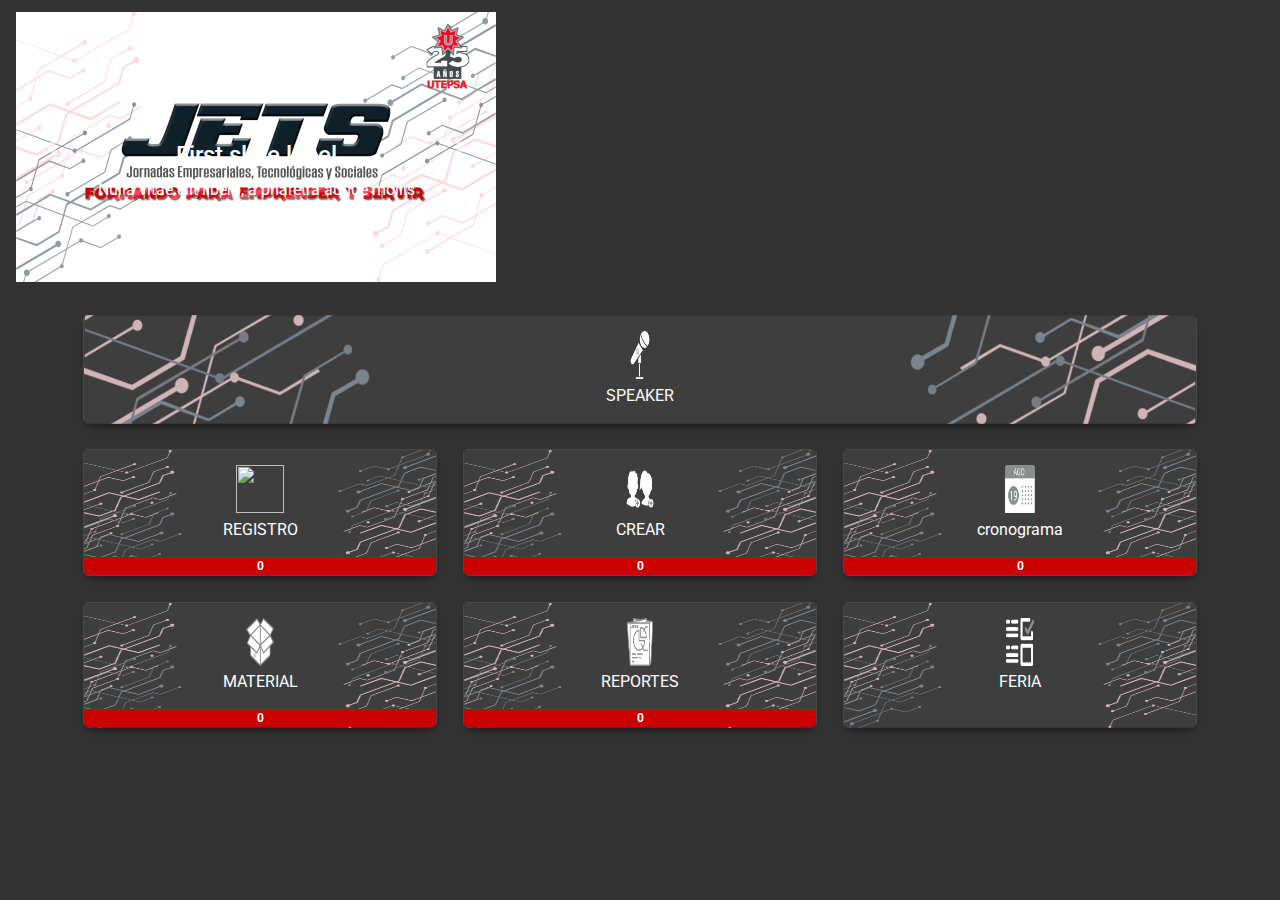
==== commit adc9caae: "15:14 26/7/2019" ====
--- a/index.html
+++ b/index.html
@@ -115,7 +115,7 @@
           <div class="card text-white bg-secondary card-button reg" id="cronograma">
             <div class="card-body">
               <div class="car-flex">
-                <img class="icon" src="./external/icons/register.png" alt="" srcset=""></a>
+                <img class="icon" src="./external/icons/cronograma.png" alt="" srcset=""></a>
               </div>
               <p class="card-text car-flex">cronograma</p>
             </div>
@@ -131,7 +131,7 @@
           <div class="card text-white bg-secondary card-button reg" data-toggle="modal" data-target="#material">
             <div class="card-body">
               <div class="car-flex">
-                <img class="icon" src="./external/icons/register.png" alt="" srcset="">
+                <img class="icon" src="./external/icons/Materiales.png" alt="" srcset="">
               </div>
               <p class="card-text car-flex">MATERIAL</p>
             </div>
@@ -142,7 +142,7 @@
           <div class="card text-white bg-secondary card-button reg" id="reportes">
             <div class="card-body">
               <div class="car-flex">
-                <img class="icon" src="./external/icons/register.png" alt="" srcset="">
+                <img class="icon" src="./external/icons/Informe.png" alt="" srcset="">
               </div>
               <p class="card-text car-flex">REPORTES</p>
             </div>
@@ -153,7 +153,7 @@
           <div class="card text-white bg-secondary card-button reg" id="feria">
             <div class="card-body">
               <div class="car-flex">
-                <img class="icon" src="./external/icons/register.png" alt="" srcset="">
+                <img class="icon" src="./external/icons/feria.png" alt="" srcset="">
               </div>
               <p class="card-text car-flex">FERIA</p>
             </div>
--- a/css/cronograma.css
+++ b/css/cronograma.css
@@ -11,13 +11,16 @@
 table{
     width: 100%;
     height: auto;
-    padding: 1%;
+    padding: 1%;  
+    border-collapse: separate;
 }
 td{
     width: 24%;
     height: 20% ;
 }
 tr{
+    
+    margin: 5%;
     text-align: center;
 }
 .boton{
@@ -32,7 +35,12 @@
     background-color: rgba(179, 176, 176, 0.7)
 }
 .temas{
-    border: 2px white solid;
+    background-color: rgba(255, 255, 255, 0.884);
+    color: rgb(0, 0, 0);
+    font-weight: 300;
 }
-
-
+.fechas{
+    font-weight: 700;
+    background-color: rgb(0, 0, 0);
+    border: 2px rgb(255, 255, 255) solid
+}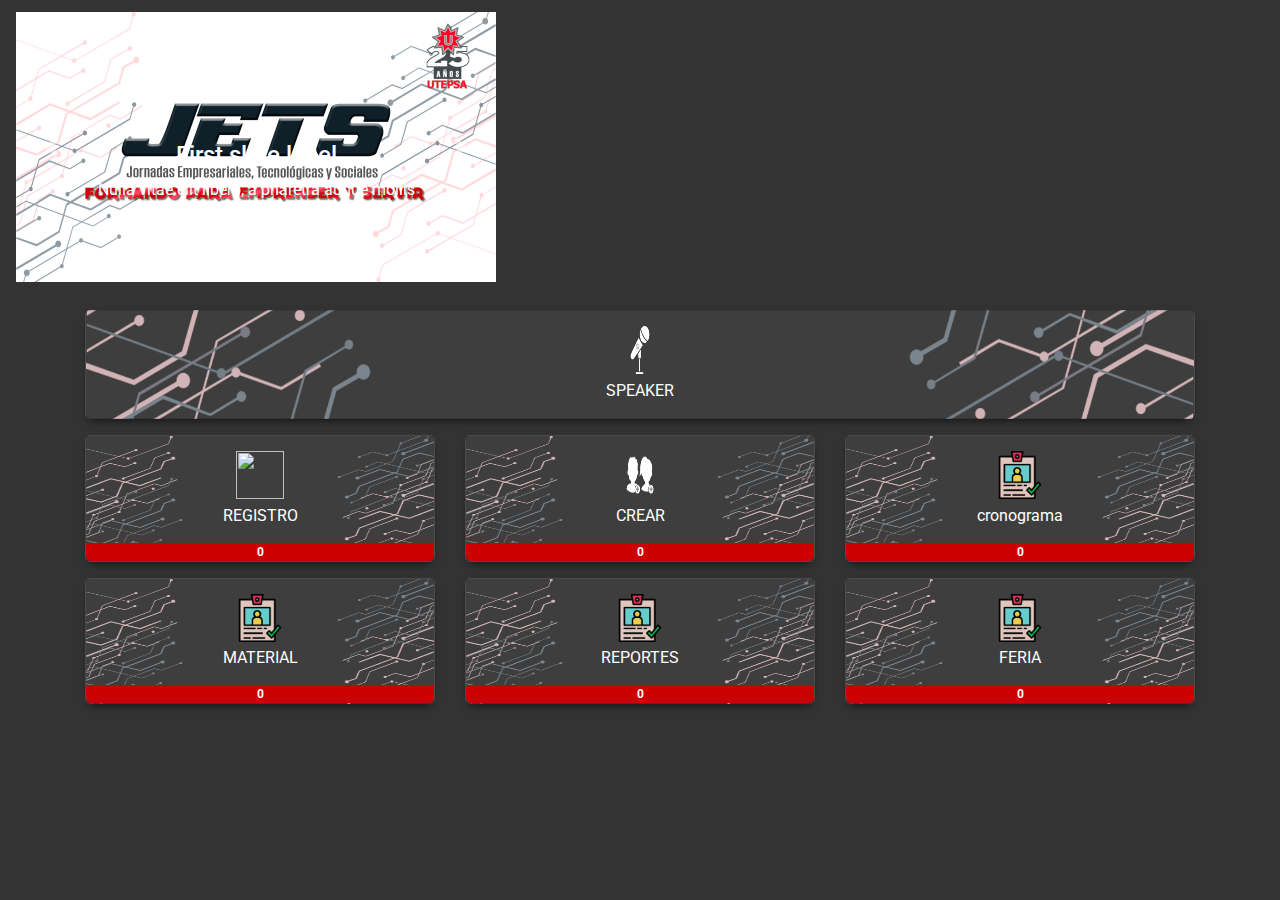
==== commit c1d57a16: "30/07/2019 10:33" ====
--- a/index.html
+++ b/index.html
@@ -115,7 +115,7 @@
           <div class="card text-white bg-secondary card-button reg" id="cronograma">
             <div class="card-body">
               <div class="car-flex">
-                <img class="icon" src="./external/icons/cronograma.png" alt="" srcset=""></a>
+                <img class="icon" src="./external/icons/register.png" alt="" srcset=""></a>
               </div>
               <p class="card-text car-flex">cronograma</p>
             </div>
@@ -131,7 +131,7 @@
           <div class="card text-white bg-secondary card-button reg" data-toggle="modal" data-target="#material">
             <div class="card-body">
               <div class="car-flex">
-                <img class="icon" src="./external/icons/Materiales.png" alt="" srcset="">
+                <img class="icon" src="./external/icons/register.png" alt="" srcset="">
               </div>
               <p class="card-text car-flex">MATERIAL</p>
             </div>
@@ -142,7 +142,7 @@
           <div class="card text-white bg-secondary card-button reg" id="reportes">
             <div class="card-body">
               <div class="car-flex">
-                <img class="icon" src="./external/icons/Informe.png" alt="" srcset="">
+                <img class="icon" src="./external/icons/register.png" alt="" srcset="">
               </div>
               <p class="card-text car-flex">REPORTES</p>
             </div>
@@ -153,11 +153,11 @@
           <div class="card text-white bg-secondary card-button reg" id="feria">
             <div class="card-body">
               <div class="car-flex">
-                <img class="icon" src="./external/icons/feria.png" alt="" srcset="">
+                <img class="icon" src="./external/icons/register.png" alt="" srcset="">
               </div>
               <p class="card-text car-flex">FERIA</p>
             </div>
-            <span id="totalreg" class="badge badge-danger badge-down borrar-bagde">0</span>
+            <span id="totalreg" class="badge badge-danger badge-down ">0</span>
           </div>
         </div>
       </div>
--- a/css/principal.css
+++ b/css/principal.css
@@ -66,7 +66,7 @@
 .card-body {
     margin: -5px;
 }
-
+a
 .separacion {
     padding: 0.3rem .8rem;
 }
@@ -119,4 +119,35 @@
 
 tr {
     background-color: rgba(0, 0, 0, 0.9);
+}
+#credencial{
+    background-color: rgba(207, 10, 44, 1);
+    border-color: rgba(207, 10, 44, 1);
+    margin-bottom: 7px;
+}
+#reg{
+    background-color: rgba(207, 10, 44, 1);
+    border-color: rgba(207, 10, 44, 1);
+}
+#verificar{
+    background-color: rgba(207, 10, 44, 1);
+    border-color: rgba(207, 10, 44, 1);
+    margin-top: 7px;
+}
+#verificarM{
+    background-color: rgba(207, 10, 44, 1);
+    border-color: rgba(207, 10, 44, 1);
+    margin-top: 7px;
+}
+#scan{
+    background-color: rgba(85, 87, 89, 1);
+    border-color:rgba(85, 87, 89, 1);
+}
+#Entregas{
+    background-color: rgba(207, 10, 44, 1);
+    border-color: rgba(207, 10, 44, 1);
+}
+#crear{
+    background-color: rgba(207, 10, 44, 1);
+    border-color: rgba(207, 10, 44, 1);
 }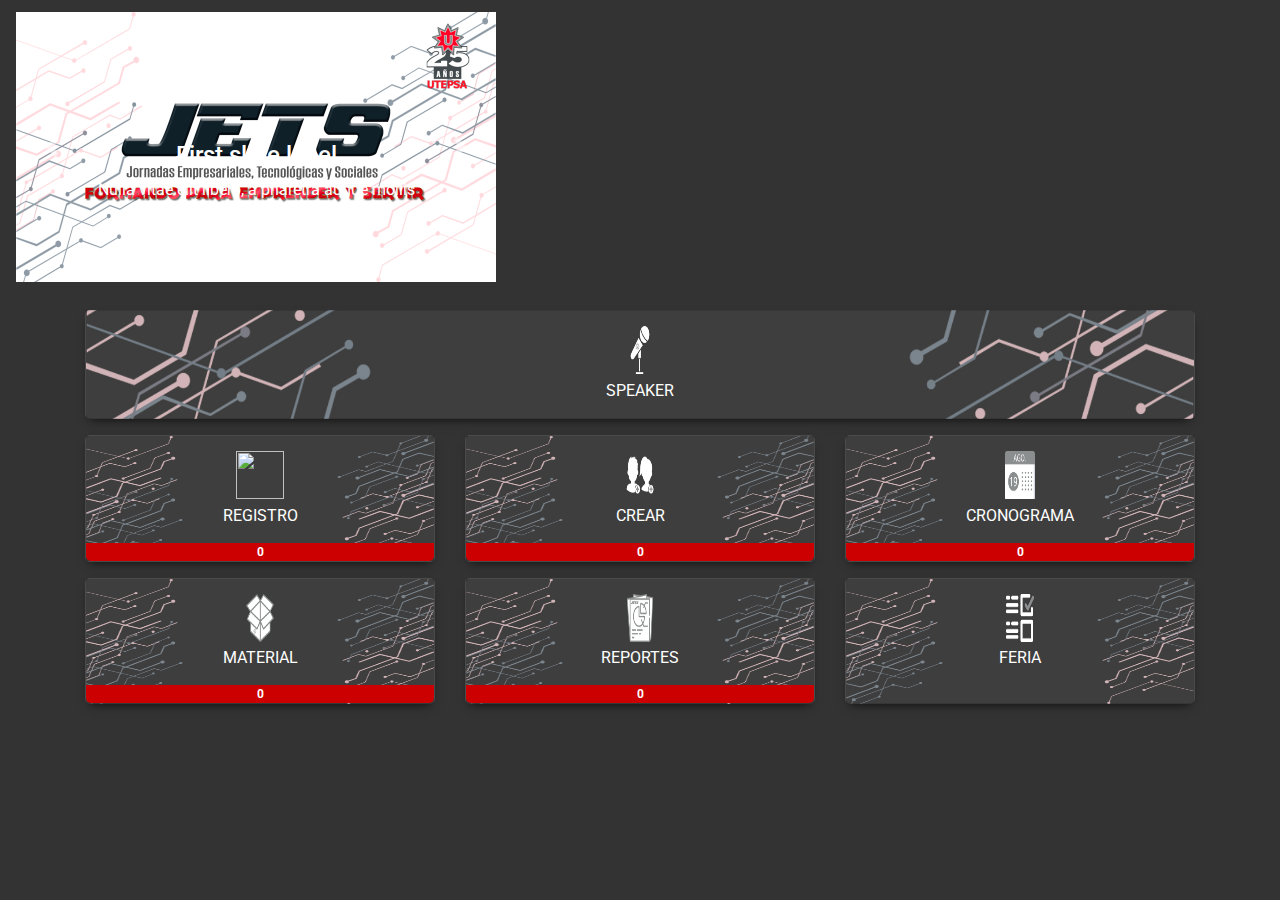
==== commit d2f8bf6d: "j-30-07-2019" ====
--- a/index.html
+++ b/index.html
@@ -115,9 +115,9 @@
           <div class="card text-white bg-secondary card-button reg" id="cronograma">
             <div class="card-body">
               <div class="car-flex">
-                <img class="icon" src="./external/icons/register.png" alt="" srcset=""></a>
-              </div>
-              <p class="card-text car-flex">cronograma</p>
+                <img class="icon" src="./external/icons/cronograma.png" alt="" srcset=""></a>
+              </div>
+              <p class="card-text car-flex">CRONOGRAMA</p>
             </div>
             <span class="badge badge-danger badge-down">0</span>
           </div>
@@ -131,7 +131,7 @@
           <div class="card text-white bg-secondary card-button reg" data-toggle="modal" data-target="#material">
             <div class="card-body">
               <div class="car-flex">
-                <img class="icon" src="./external/icons/register.png" alt="" srcset="">
+                <img class="icon" src="./external/icons/Materiales.png" alt="" srcset="">
               </div>
               <p class="card-text car-flex">MATERIAL</p>
             </div>
@@ -142,7 +142,7 @@
           <div class="card text-white bg-secondary card-button reg" id="reportes">
             <div class="card-body">
               <div class="car-flex">
-                <img class="icon" src="./external/icons/register.png" alt="" srcset="">
+                <img class="icon" src="./external/icons/Informe.png" alt="" srcset="">
               </div>
               <p class="card-text car-flex">REPORTES</p>
             </div>
@@ -153,11 +153,11 @@
           <div class="card text-white bg-secondary card-button reg" id="feria">
             <div class="card-body">
               <div class="car-flex">
-                <img class="icon" src="./external/icons/register.png" alt="" srcset="">
+                <img class="icon" src="./external/icons/feria.png" alt="" srcset="">
               </div>
               <p class="card-text car-flex">FERIA</p>
             </div>
-            <span id="totalreg" class="badge badge-danger badge-down ">0</span>
+            <span id="totalreg" class="badge badge-danger badge-down borrar-bagde">0</span>
           </div>
         </div>
       </div>
@@ -232,10 +232,10 @@
 
           </div>
 
-          <div class="modal-footer ">
-            <div class="form-row ">
+          <div class="">
+            <div class="form-row separacion">
               <div class="col-12 separacion ">
-                <button type="button" id="credencial" class="btn btn-primary form-control">Credencial</button>
+                <button type="button" id="credencial" class="btn btn-primary btn-full-width ">Credencial</button>
               </div>
               <div class="col-6 separacion">
                 <button type="button" class="btn btn-secondary btn-full" data-dismiss="modal">Cancelar</button>
@@ -437,7 +437,7 @@
           </div>
           <div class="modal-footer ">
             <button type="button" class="btn btn-secondary btn-2" data-dismiss="modal">Cancelar</button>
-            <button type="button" id="reg" class="btn btn-primary btn-2">Registrar</button>
+            <button type="button" id="regM" class="btn btn-primary btn-2">Registrar</button>
           </div>
         </div>
       </div>
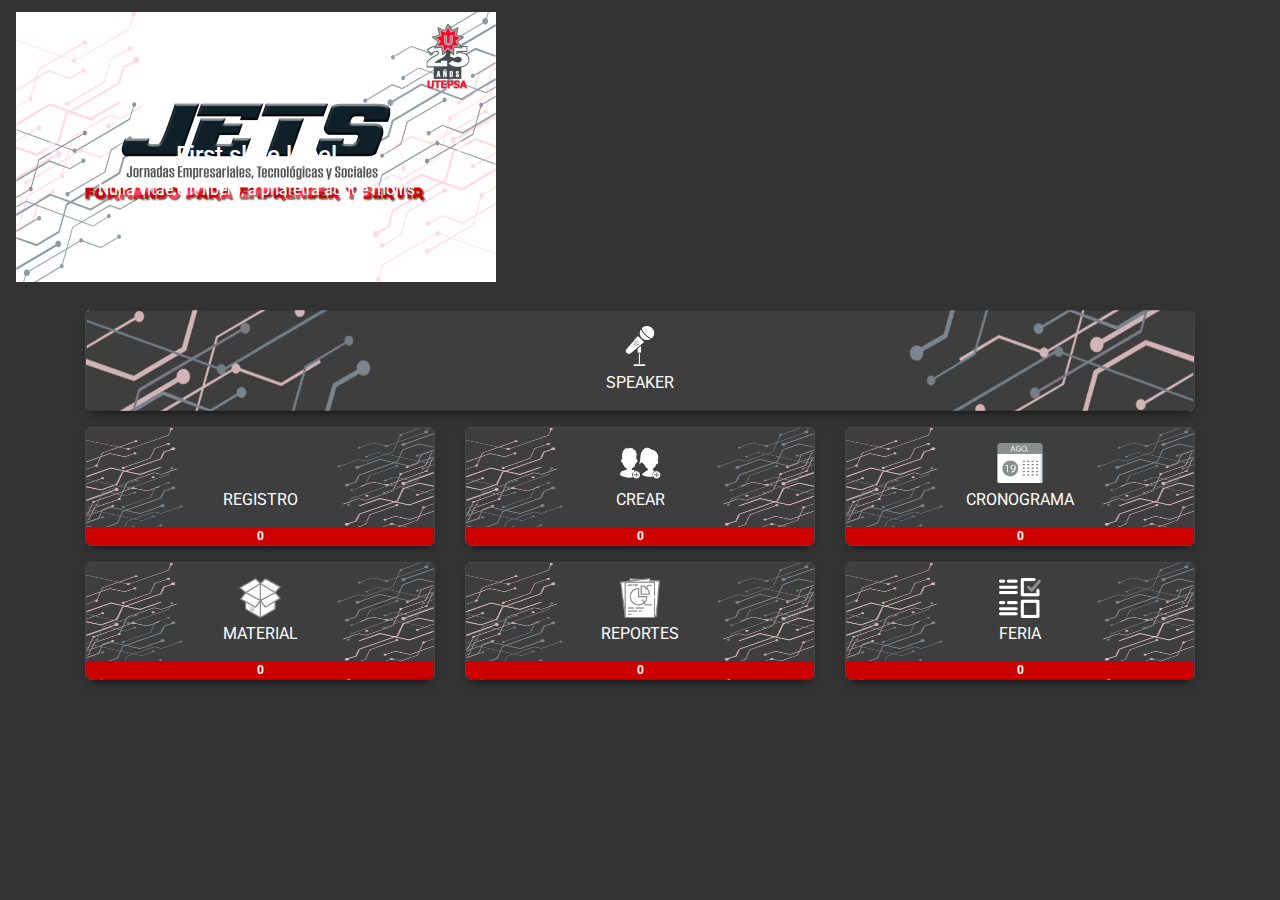
==== commit 7acbcef6: "Merge branch 'master' of github.com:BigOscar1/JETS" ====
--- a/index.html
+++ b/index.html
@@ -157,7 +157,7 @@
               </div>
               <p class="card-text car-flex">FERIA</p>
             </div>
-            <span id="totalreg" class="badge badge-danger badge-down borrar-bagde">0</span>
+            <span id="totalreg" class="badge badge-danger badge-down ">0</span>
           </div>
         </div>
       </div>
--- a/css/principal.css
+++ b/css/principal.css
@@ -96,8 +96,8 @@
 }
 
 .icon {
-    height: 48px;
-    width: 48px;
+    height: 40px;
+
     margin-bottom: .3rem;
 }
 
@@ -150,4 +150,9 @@
 #crear{
     background-color: rgba(207, 10, 44, 1);
     border-color: rgba(207, 10, 44, 1);
-}+}
+#credencial{
+    background-color: rgba(207, 10, 44, 1);
+    border-color: rgba(207, 10, 44, 1);
+    margin-bottom: 7px;
+}
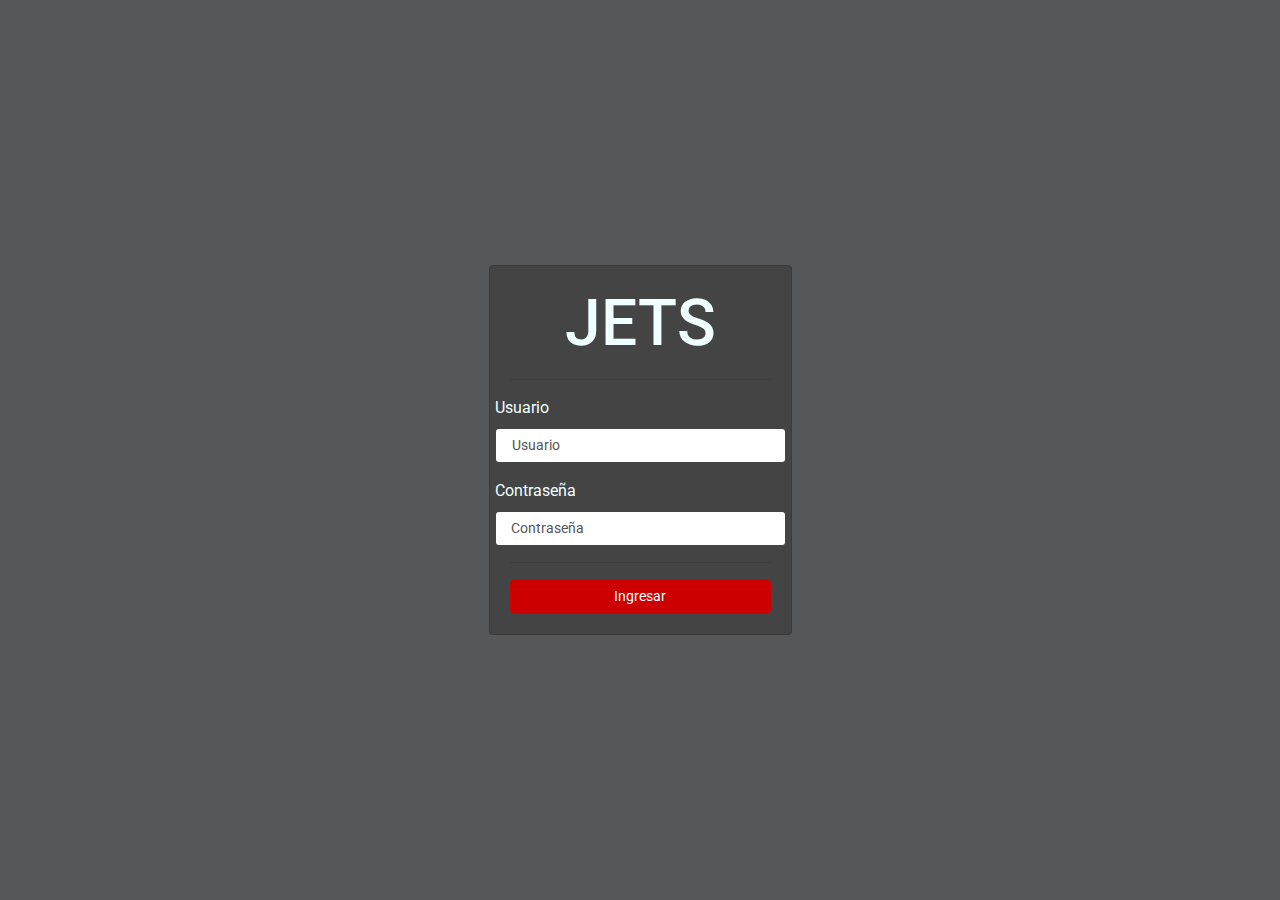
==== commit e9fb227d: "j-05-08-2019" ====
--- a/index.html
+++ b/index.html
@@ -2,469 +2,46 @@
 <html lang="en">
 
 <head>
-  <meta charset="UTF-8">
-  <meta name="viewport" content="width=device-width, initial-scale=1.0">
-  <meta http-equiv="X-UA-Compatible" content="ie=edge">
-  <title>JETS</title>
-  <!-- External -->
-  <link rel="stylesheet" href="./external/css/gijgo.min.css">
-  <link rel="stylesheet" href="./external/css/bootstrap.min.css">
-  <link rel="stylesheet" href="./external/css/bootstrap-grid.min.css">
-  <link rel="stylesheet" href="./external/css/bootstrap-reboot.min.css">
+    <meta charset="UTF-8">
+    <meta name="viewport" content="width=device-width, initial-scale=1.0">
+    <meta http-equiv="X-UA-Compatible" content="ie=edge">
+    <title>Login</title>
+    <link rel="stylesheet" href="./external/css/bootstrap.min.css">
+    <link rel="stylesheet" href="./external/css/bootstrap-grid.min.css">
+    <link rel="stylesheet" href="./external/css/bootstrap-reboot.min.css">
 
-  <!-- JETS -->
-  <link rel="stylesheet" href="./css/principal.css">
-  <link rel="stylesheet" href="./css/cuentaRegresiva.css">
-  <link rel="stylesheet" href="./css/loader.css">
-  <!-- <link rel="stylesheet" href="./css/cronograma.css"> -->
-  <!-- Jquery -->
-  <script src="./external/js/jquery-3.4.1.min.js"></script>
-  <!-- jspdf nesesario -->
-  <script type="text/javascript" src="https://cdnjs.cloudflare.com/ajax/libs/Base64/1.0.2/base64.js"></script>
-  <script type="text/javascript" src="https://cdnjs.cloudflare.com/ajax/libs/sprintf/1.1.2/sprintf.js"></script>
-  <script src="https://cdnjs.cloudflare.com/ajax/libs/jspdf/1.5.3/jspdf.debug.js"></script>
-  <script type="text/javascript" src="https://cdnjs.cloudflare.com/ajax/libs/jspdf/1.5.3/jspdf.min.js"></script>
-  
+    <link rel="stylesheet" href="./css/login.css">
+
+    <!-- Jquery -->
+    <script src="./external/js/jquery-3.4.1.min.js"></script>
 </head>
 
 <body>
-  <div class="loader-page"></div>
-  <header>
-    <ol class="breadcrumb">
-      <div class="bd-example">
-        <div id="carouselExampleCaptions" class="carousel slide" data-ride="carousel">
-          <!-- <ol class="carousel-indicators">
-                <li data-target="#carouselExampleCaptions" data-slide-to="0" class="active"></li>
-                <li data-target="#carouselExampleCaptions" data-slide-to="1"></li>
-                <li data-target="#carouselExampleCaptions" data-slide-to="2"></li>
-              </ol> -->
-          <div class="carousel-inner">
-            <div class="carousel-item active">
-              <img src="./img/Arte 3.jpg" class="d-block w-100 video" alt="...">
-              <div class="carousel-caption d-none d-md-block">
-                <h5>First slide label</h5>
-                <p>Nulla vitae elit libero, a pharetra augue mollis interdum.</p>
-              </div>
+    <div class="card login-card">
+        <div class="card-body">
+            <h1 class="card-title text-center">JETS</h1>
+            <hr />
+            <div class="form-group row">
+                <label for="exampleInputEmail1 col-12">Usuario</label>
+                <input type="text" class="form-control" id="exampleInputEmail1" aria-describedby="emailHelp"
+                    placeholder="Usuario">
+
             </div>
-
-            <div class="carousel-item">
-              <img src="./img/Arte 1.jpg" class="d-block w-100 video" alt="...">
-              <div class="carousel-caption d-none d-md-block">
-                <h5>Third slide label</h5>
-                <p>Praesent commodo cursus magna, vel scelerisque nisl consectetur.</p>
-              </div>
+            <div class="form-group row">
+                <label for="exampleInputPassword1">Contraseña</label>
+                <input type="password" class="form-control col-12" id="exampleInputPassword1" placeholder="Contraseña">
             </div>
-
-          </div>
-          <a class="carousel-control-prev" href="#carouselExampleCaptions" role="button" data-slide="prev">
-            <span class="carousel-control-prev-icon" aria-hidden="true"></span>
-            <span class="sr-only">Previous</span>
-          </a>
-          <a class="carousel-control-next" href="#carouselExampleCaptions" role="button" data-slide="next">
-            <span class="carousel-control-next-icon" aria-hidden="true"></span>
-            <span class="sr-only">Next</span>
-          </a>
-        </div>
-      </div>
-    </ol>
-  </header>
-
-  <main>
-    <div id="clock"></div>
-    <div class="container">
-      <div class="row">
-        <div class="col-12 separacion">
-          <div class="card text-white bg-secondary card-button" id="speaker">
-            <div class="card-body">
-              <div class="car-flex">
-                <img class="icon" src="./external/icons/2.png" alt="" srcset="">
-              </div>
-              <p class="card-text car-flex">SPEAKER</p>
-            </div>
-          </div>
+            <hr />
+            <button type="submit" class="btn btn-danger btn-full" id="login"> Ingresar</button>
         </div>
 
-      </div>
     </div>
 
-    <div class="container">
-      <div class="row">
-        <div class="col-4 separacion">
-          <div class="card text-white bg-secondary card-button reg" data-toggle="modal" data-target="#registro">
-            <div class="card-body">
-              <div class="car-flex">
-                <img class="icon" src="./external/icons/1.png" alt="" srcset="">
-              </div>
-              <p class="card-text car-flex">REGISTRO</p>
-            </div>
-            <span id="totalreg" class="badge badge-danger badge-down">0</span>
-          </div>
-        </div>
-        <div class="col-4 separacion">
-          <div class="card text-white bg-secondary card-button reg" data-toggle="modal" data-target="#crearCuenta">
-            <div class="card-body">
-              <div class="car-flex">
-                <img class="icon" src="./external/icons/3.png" alt="" srcset="">
-              </div>
-              <p class="card-text car-flex">CREAR</p>
-            </div>
-            <span id="totalcre" class="badge badge-danger badge-down" >0</span>
-          </div>
-        </div>
-        <div class="col-4 separacion">
-          <div class="card text-white bg-secondary card-button reg" id="cronograma">
-            <div class="card-body">
-              <div class="car-flex">
-                <img class="icon" src="./external/icons/cronograma.png" alt="" srcset=""></a>
-              </div>
-              <p class="card-text car-flex">CRONOGRAMA</p>
-            </div>
-            <span class="badge badge-danger badge-down">0</span>
-          </div>
-        </div>
-      </div>
     </div>
 
-    <div class="container">
-      <div class="row">
-        <div class="col-4 separacion">
-          <div class="card text-white bg-secondary card-button reg" data-toggle="modal" data-target="#material">
-            <div class="card-body">
-              <div class="car-flex">
-                <img class="icon" src="./external/icons/Materiales.png" alt="" srcset="">
-              </div>
-              <p class="card-text car-flex">MATERIAL</p>
-            </div>
-            <span id="totalreg" class="badge badge-danger badge-down">0</span>
-          </div>
-        </div>
-        <div class="col-4 separacion">
-          <div class="card text-white bg-secondary card-button reg" id="reportes">
-            <div class="card-body">
-              <div class="car-flex">
-                <img class="icon" src="./external/icons/Informe.png" alt="" srcset="">
-              </div>
-              <p class="card-text car-flex">REPORTES</p>
-            </div>
-            <span id="totalreg" class="badge badge-danger badge-down">0</span>
-          </div>
-        </div>
-        <div class="col-4 separacion">
-          <div class="card text-white bg-secondary card-button reg" id="feria">
-            <div class="card-body">
-              <div class="car-flex">
-                <img class="icon" src="./external/icons/feria.png" alt="" srcset="">
-              </div>
-              <p class="card-text car-flex">FERIA</p>
-            </div>
-            <span id="totalreg" class="badge badge-danger badge-down ">0</span>
-          </div>
-        </div>
-      </div>
-    </div>
-
-
-
-    <div class="modal fade" id="registro" tabindex="-1" role="dialog" aria-labelledby="exampleModalCenterTitle"
-      aria-hidden="true">
-      <div class="modal-dialog modal-dialog-centered" role="document">
-        <div class="modal-content">
-          <div class="modal-header">
-            <h5 class="modal-title" id="exampleModalCenterTitle">REGISTRO</h5>
-            <button type="button" class="close" data-dismiss="modal" aria-label="Close">
-              <span aria-hidden="true">&times;</span>
-            </button>
-          </div>
-          <div class="modal-body">
-            <!-- <div class="flex-2">
-                      <button type="button" class="btn btn-warning btn-2">Escanear</button>
-                      
-                  </div> -->
-
-            <form>
-              <div class="form-row ">
-                <div class="col-6 separacion">
-                  <button type="button" id="scan" class="btn btn-warning btn-full-width">Escanear</button>
-                </div>
-                <div class="col-6 separacion">
-                  <input type="text" class="form-control" id="digitos" placeholder="Registro o CI">
-                </div>
-                <div class="col-12 separacion">
-                  <button type="button" id="verificar" class="btn btn-primary form-control">Verificar</button>
-                </div>
-              </div>
-              <span aria-hidden="true">&times;</span>
-
-              <div class="form-row">
-                <div class="col-12">
-                  <h4 class="car-flex">Registrado: No</h4>
-                </div>
-              </div>
-              <span aria-hidden="true">&times;</span>
-
-              <div class="form-row " id="datos">
-                <div class="col-3 separacion">
-                  <label for="name" class="col-form-label">Nombre: </label>
-                </div>
-                <div class="col-9 separacion">
-                  <input type="text" class="form-control" placeholder="Nombre" disabled="">
-                </div>
-                <div class="col-3 separacion">
-                  <label for="name" class="col-form-label">Paterno: </label>
-                </div>
-                <div class="col-9 separacion">
-                  <input type="text" class="form-control" placeholder="Apellido Paterno" disabled="">
-                </div>
-                <div class="col-3 separacion">
-                  <label for="name" class="col-form-label">Materno: </label>
-                </div>
-                <div class="col-9 separacion">
-                  <input type="text" class="form-control" placeholder="Apellido Materno" disabled="">
-                </div>
-                <div class="col-3 separacion">
-                  <label for="name" class="col-form-label">CI: </label>
-                </div>
-                <div class="col-9 separacion">
-                  <input type="text" class="form-control" placeholder="CI" disabled="">
-                </div>
-              </div>
-            </form>
-
-          </div>
-
-          <div class="">
-            <div class="form-row separacion">
-              <div class="col-12 separacion ">
-                <button type="button" id="credencial" class="btn btn-primary btn-full-width ">Credencial</button>
-              </div>
-              <div class="col-6 separacion">
-                <button type="button" class="btn btn-secondary btn-full" data-dismiss="modal">Cancelar</button>
-
-              </div>
-              <div class="col-6 separacion">
-                <button type="button" id="reg" class="btn btn-primary btn-full">Registrar</button>
-
-              </div>
-            </div>
-
-          </div>
-        </div>
-      </div>
-    </div>
-
-
-    <div class="modal fade" id="crearCuenta" tabindex="-1" role="dialog" aria-labelledby="exampleModalCenterTitle"
-      aria-hidden="true">
-      <div class="modal-dialog modal-dialog-centered" role="document">
-        <div class="modal-content">
-          <div class="modal-header">
-            <h5 class="modal-title" id="exampleModalCenterTitle">REGISTRO</h5>
-            <button type="button" class="close" data-dismiss="modal" aria-label="Close">
-              <span aria-hidden="true">&times;</span>
-            </button>
-          </div>
-          <div class="modal-body">
-            <!-- <div class="flex-2">
-                      <button type="button" class="btn btn-warning btn-2">Escanear</button>
-                      
-                  </div> -->
-
-            <form>
-              <div class="form-row">
-                <div class="col-3 separacion">
-                  <label for="name" class="col-form-label">Nombre:</label>
-                </div>
-                <div class="col-9 separacion">
-                  <input type="text" class="form-control" id="name" autocomplete="off" placeholder="Nombre">
-                </div>
-                <div class="col-3 separacion">
-                  <label for="name" class="col-form-label">Paterno:</label>
-                </div>
-                <div class="col-9 separacion">
-                  <input type="etextmail" class="form-control" id="paterno" autocomplete="off" placeholder="Apellido Paterno">
-                </div>
-                <div class="col-3 separacion">
-                  <label for="name" class="col-form-label">Materno:</label>
-                </div>
-                <div class="col-9 separacion">
-                  <input type="text" class="form-control" id="materno" autocomplete="off" placeholder="Apellido Materno">
-                </div>
-                <div class="col-3 separacion">
-                  <label for="name" class="col-form-label">Genero:</label>
-                </div>
-                <div class="col-9 separacion">
-                  <div class="custom-control custom-radio">
-                    <input type="radio" id="M" name="customRadio" class="custom-control-input" checked="">
-                    <label class="custom-control-label" for="M">Masculino</label>
-                  </div>
-                  <div class="custom-control custom-radio">
-                    <input type="radio" id="F" name="customRadio" class="custom-control-input">
-                    <label class="custom-control-label" for="F">Femenino</label>
-                  </div>
-                </div>
-                <div class="col-3 separacion">
-                  <label for="name" class="col-form-label">CI:</label>
-                </div>
-                <div class="col-9 separacion">
-                  <input type="number" class="form-control" id="ci" autocomplete="off" placeholder="CI">
-                </div>
-                <div class="col-3 separacion">
-                  <label for="name" class="col-form-label">Fecha:</label>
-                </div>
-                <div class="col-9 separacion">
-                  <input id="datepicker" />
-                </div>
-
-                <div class="col-3 separacion">
-                  <label for="name" class="col-form-label">Telefono:</label>
-                </div>
-                <div class="col-9 separacion">
-                  <input type="number" class="form-control" id="phone" autocomplete="off" placeholder="Telefono">
-                </div>
-                <div class="col-3 separacion">
-                  <label for="name" class="col-form-label">Email</label>
-                </div>
-                <div class="col-9 separacion">
-                  <input type="email" class="form-control" id="email" autocomplete="off" placeholder="Email">
-                </div>
-                <div class="col-3 separacion">
-                  <label for="name" class="col-form-label">Tipo</label>
-                </div>
-                <div class="col-9 separacion">
-                  <select class="custom-select" id="tipo" data-target="#participante" aria-expanded="false"
-                    aria-controls="collapseExample">
-                    <option value="11" selected="" disabled>Tipo de Usuario</option>
-                    <option value="1">Estudiante</option>
-                    <option value="4">Invitado</option>
-                    <option value="5">Externo</option>
-                    <option value="6">Conferenciasta</option>
-                    <option value="7">Jurado</option>
-                    <option value="3">Vip</option>
-                    <option value="9">Jefe de Carrera</option>
-                    <option value="8">Staff</option>
-                    <option value="10">Administrador</option>
-                  </select>
-                </div>
-              </div>
-              <div class="collapse form-row " id="participante">
-                <div class="col-3 separacion">
-                  <label for="name" class="col-form-label">Registro:</label>
-                </div>
-                <div class="col-9 separacion">
-                  <input type="text" class="form-control" id="registroEstudiante" autocomplete="off" placeholder="Registro">
-                </div>
-              </div>
-              <div class="collapse form-row " id="noParticipante">
-                <div class="col-3 separacion">
-                  <label for="name" class="col-form-label">Descrip:</label>
-                </div>
-                <div class="col-9 separacion">
-                  <textarea class="form-control" id="descripcion" autocomplete="off" rows="2" style="margin-top: 0px; margin-bottom: 0px; "
-                    placeholder="Descripcion"></textarea>
-                </div>
-              </div>
-            </form>
-          </div>
-
-          <div class="modal-footer ">
-            <button type="button" class="btn btn-secondary btn-2" id="cancelar-Cuenta" data-dismiss="modal">Cancelar</button>
-            <button type="button" id="crear" class="btn btn-primary btn-2">Crear</button>
-          </div>
-        </div>
-      </div>
-    </div>
-
-
-    <div class="modal fade" id="material" tabindex="-1" role="dialog" aria-labelledby="exampleModalCenterTitle"
-      aria-hidden="true">
-      <div class="modal-dialog modal-dialog-centered" role="document">
-        <div class="modal-content">
-          <div class="modal-header">
-            <h5 class="modal-title" id="exampleModalCenterTitle">MATERIAL</h5>
-            <button type="button" class="close" data-dismiss="modal" aria-label="Close">
-              <span aria-hidden="true">&times;</span>
-            </button>
-          </div>
-          <div class="modal-body">
-            <form>
-              <div class="form-row ">
-                <div class="col-6 separacion">
-                  <button type="button" id="scan" class="btn btn-warning btn-full-width">Escanear</button>
-                </div>
-                <div class="col-6 separacion">
-                  <input type="text" class="form-control" id="digitosM" autocomplete="off" placeholder="Registro o CI">
-                </div>
-                <div class="col-12 separacion">
-                  <button type="button" id="verificarM" class="btn btn-primary form-control">Verificar</button>
-                </div>
-                <span aria-hidden="true">&times;</span>
-
-                <div class="col-12 separacion">
-                    <button type="button" id="Entregas" class="btn btn-primary form-control">Fechas</button>
-                </div>
-              </div>
-              <span aria-hidden="true">&times;</span>
-
-              <div class="form-row " id="datosM">
-                <div class="col-3 separacion">
-                  <label for="name" class="col-form-label">Nombre: </label>
-                </div>
-                <div class="col-9 separacion">
-                  <input type="text" class="form-control" placeholder="Nombre" disabled="">
-                </div>
-                <div class="col-3 separacion">
-                  <label for="name" class="col-form-label">Paterno: </label>
-                </div>
-                <div class="col-9 separacion">
-                  <input type="text" class="form-control" placeholder="Apellido Paterno" disabled="">
-                </div>
-                <div class="col-3 separacion">
-                  <label for="name" class="col-form-label">Materno: </label>
-                </div>
-                <div class="col-9 separacion">
-                  <input type="text" class="form-control" placeholder="Apellido Materno" disabled="">
-                </div>
-                <div class="col-3 separacion">
-                  <label for="name" class="col-form-label">CI: </label>
-                </div>
-                <div class="col-9 separacion">
-                  <input type="text" class="form-control" placeholder="CI" disabled="">
-                </div>
-
-              </div>
-            </form>
-
-          </div>
-          <div class="modal-footer ">
-            <button type="button" class="btn btn-secondary btn-2" data-dismiss="modal">Cancelar</button>
-            <button type="button" id="regM" class="btn btn-primary btn-2">Registrar</button>
-          </div>
-        </div>
-      </div>
-    </div>
-  </main>
-  <script src="./external/js/bootstrap.bundle.min.js"></script>
-  <script src="./external/js/gijgo.min.js"></script>
-  <script src="./external/js/sweetalert2@8.js"></script>
-  <!-- Principal -->
-  <script type="text/javascript" src="cordova.js"></script>
-  <script src="./js/reporte/qrcode.js"></script>
-  <script src="./js/scanner.js"></script>
-  <script src="./js/conexion/conexion.js"></script>
-  <script src="./js/mod1/interface.js"></script>
-  <script src="./js/mod1/app.js"></script>
-  <script src="./js/index.js"></script>
-  <script src="./js/mod2/crear.js"></script>
-  <script src="./js/mod2/app_crear.js"></script>
-
-  <script src="./js/mod3/interfaceM.js"></script>
-  <script src="./js/mod3/appM.js"></script>
-
-
-  <script src="./js/app.js"></script>
-
-  <script src="./js/principal.js"></script>
-
+    <script src="./external/js/bootstrap.bundle.min.js"></script>
+    <script src="./js/conexion/conexion.js"></script>
+    <script src="./js/verificaicon.js"></script>
 </body>
 
 </html>--- a/css/login.css
+++ b/css/login.css
@@ -0,0 +1,55 @@
+:root {
+    --color-titulos:rgba(207, 10, 44, 1);
+    --color-fondo: rgba(85, 87, 89, 1);
+    --color-cards: rgba(139, 141, 141, 1);
+    --separacion-nav: 1rem;
+    --separacion-margenes: 1rem;
+    --border-radius: 1rem;
+}
+
+*, *::before, *::after {
+    box-sizing: border-box;
+}
+
+
+body {
+    height: 100vh;
+    width: 100vw;
+    background-color: var(--color-fondo);
+    /* background-image: url(../img/Arte\ 1.jpg);
+    background-repeat: no-repeat;
+    background-size: cover;
+    background-position: center; */
+    background-image: url(../img/Fondo.jpg);
+    /* background-color: var(--color-fondo) !important; */
+    background-repeat: repeat-y;
+    background-size: 100% 100%; 
+
+    display: flex;
+    justify-content: center;
+    align-items: center;        
+}
+
+@media (max-width: 1024px) { 
+    body {
+        height: 100vh;
+        width: 100vw;
+        background-size: contain;
+        
+    }
+}
+
+.login-card {
+    margin: 0 1rem;
+    background-color: rgba(65, 64, 64,.8)
+}
+
+.btn-full {
+    width: 100%;
+    border-radius: 5px;
+}
+
+label,h1 {
+    color: azure !important;
+}
+
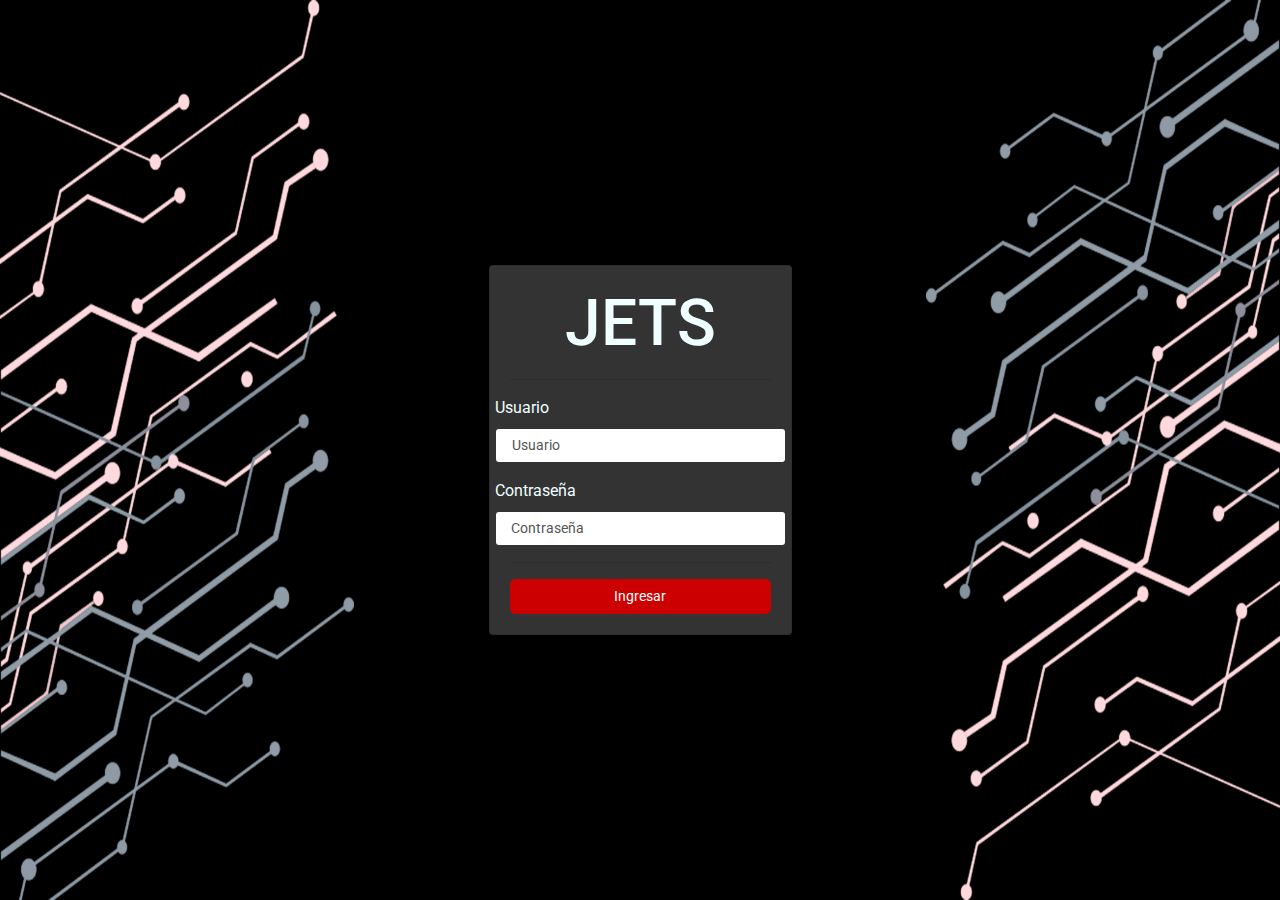
==== commit f6297dda: "14/08/2019 00:13" ====
--- a/index.html
+++ b/index.html
@@ -40,6 +40,8 @@
     </div>
 
     <script src="./external/js/bootstrap.bundle.min.js"></script>
+  <script src="./external/js/sweetalert2@8.js"></script>
+
     <script src="./js/conexion/conexion.js"></script>
     <script src="./js/verificaicon.js"></script>
 </body>
--- a/css/login.css
+++ b/css/login.css
@@ -20,7 +20,7 @@
     background-repeat: no-repeat;
     background-size: cover;
     background-position: center; */
-    background-image: url(../img/Fondo.jpg);
+    background-image: url(../img/fondo.jpg);
     /* background-color: var(--color-fondo) !important; */
     background-repeat: repeat-y;
     background-size: 100% 100%; 
